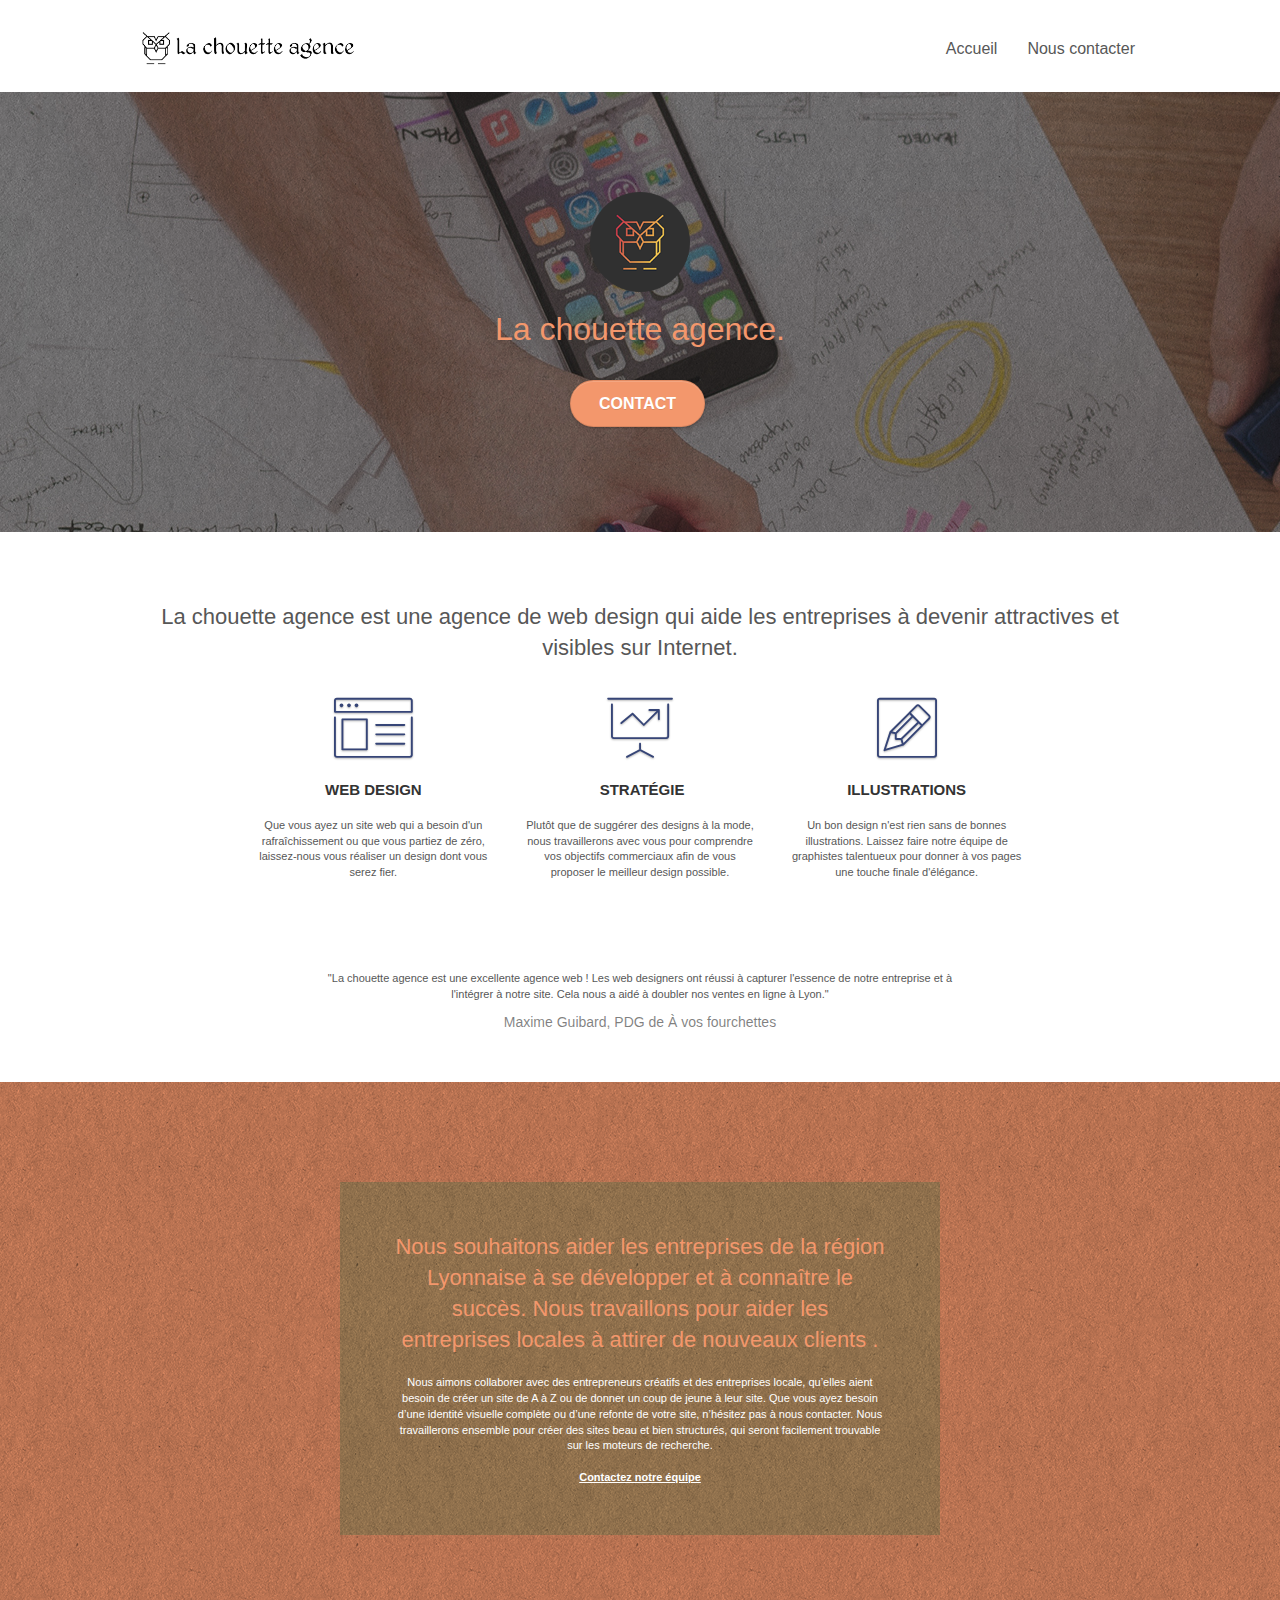
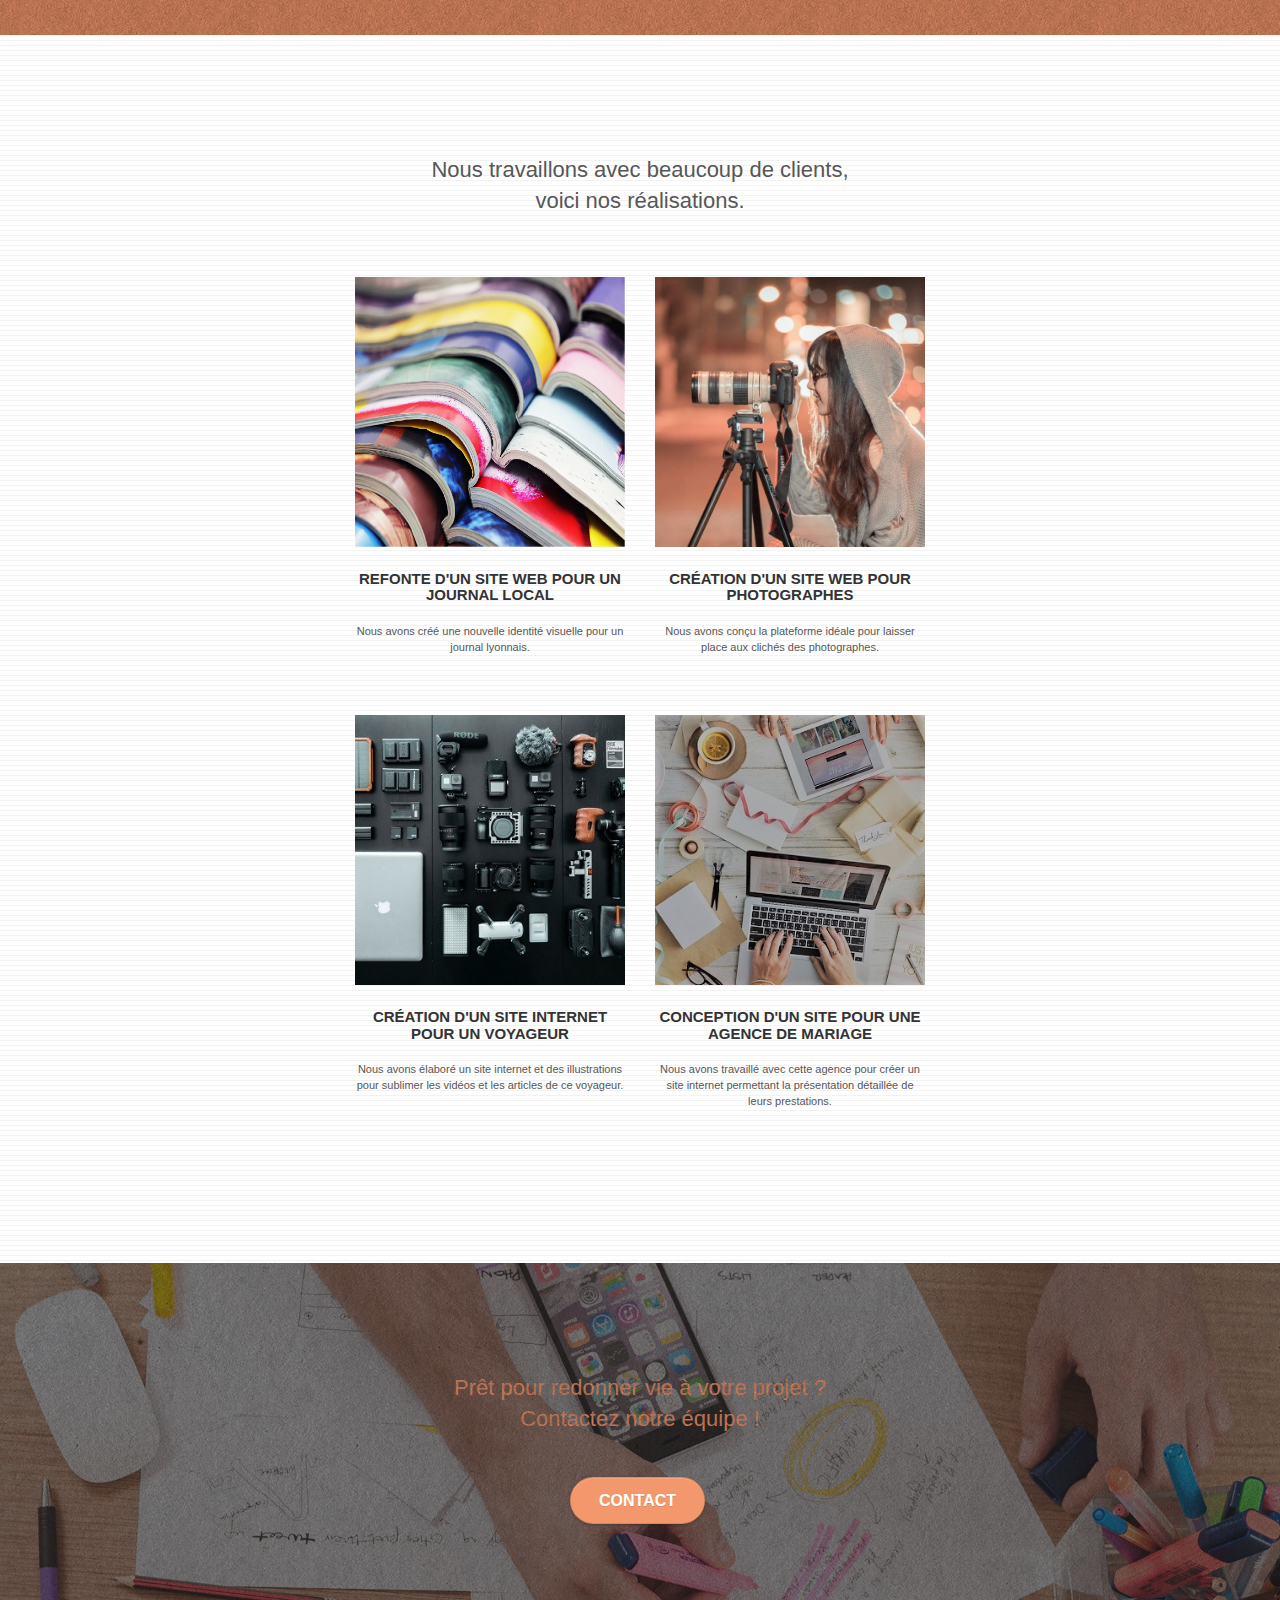
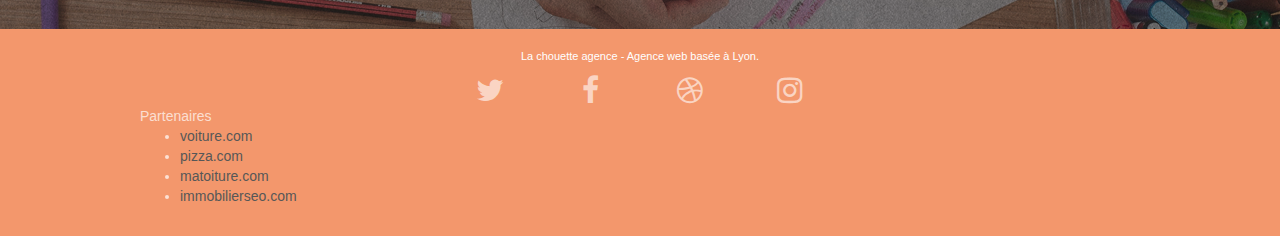
==== index.html @ 003ec601 "Add files via upload" ====
<!doctype html>
<html lang="fr"> <!-- A METTRE -->
<head>
    <meta charset="utf-8">
    <meta name="keywords" content="agence, design, lyon, site web, création, communication">
    <meta name="description" content="La chouette agence est une agence de web design qui aide les entreprises à devenir attractives et visibles sur internet.">
    <meta name="viewport" content="width=device-width, initial-scale=1.0, viewport-fit=cover">
    <link rel="shortcut icon" type="image/png" href="favicon.ico">
    
	<link rel="stylesheet" type="text/css" href="./css/bootstrap.css">
	<link rel="stylesheet" type="text/css" href="style.css">
	<link rel="stylesheet" type="text/css" href="./css/font-awesome.css">
	<link rel="stylesheet" type="text/css" href="./css/et-line.css">
	
    
	<script src="./js/jquery-2.1.0.js"></script>
	<script src="./js/bootstrap.js"></script>
	<script src="./js/blocs.js"></script>
	<script src="./js/jquery.touchSwipe.js" defer></script>
	<script src="./js/gmaps.js"></script>

    <title>La chouette agence</title>
<!-- Analytics -->
 
<!-- Analytics END --> 
</head>
<body>
	<!-- Principal conteneur -->
	<div class="page-container">
		
		<!-- bloc-0 -->
		<div class="bloc bgc-white l-bloc " id="bloc-0">
			<div class="container bloc-sm">

				<nav class="navbar row">
					<div class="navbar-header">
						<a class="navbar-brand" href="index.html"><img src="img/la-chouette-agence.png" alt="logo chouette agence" height="40" /></a>
						<button id="nav-toggle" type="button" class="ui-navbar-toggle navbar-toggle" data-toggle="collapse" data-target=".navbar-1">
							<span class="icon-bar"></span>
							<span class="icon-bar"></span>
							<span class="icon-bar"></span>
						</button>
					</div>
					<div class="collapse navbar-collapse navbar-1 special-dropdown-nav">
						<ul class="site-navigation nav navbar-nav">
							<li>
								<a href="index.html">Accueil</a>
							</li>
							<li>
								<a href="contact.html">Nous contacter</a>
							</li>
						</ul>
					</div>
				</nav>
			</div>
		</div>
		<!-- bloc-0 END -->

		<!-- bloc-1-presentation -->
		<div class="bloc bgc-dark-slate-blue bg-banniere d-bloc bg-t-edge bloc-bg-texture texture-paper b-parallax" id="bloc-1-hero">
			<div class="container bloc-lg">
				<div class="row tight-width-whitespace">
					<div class="col-sm-12">
						<img src="img/logo.png" class="center-block image-resize-mode" width="100" alt="La chouette agence, agence web Lyon" />
						<h1 class="text-center hero-bloc-text tc-white ">
							La chouette agence.
						</h1>
						<div class="text-center">
							<a href="contact.html" class="btn btn-lg btn-clean btn-rd cta-hero btn-atomic-tangerine" id="cta-hero">Contact</a>
						</div>
					</div>
				</div>
			</div>
		</div>
		<!-- bloc-1-presentation END -->

		<!-- bloc-2-services -->
		<div class="bloc bgc-white l-bloc" id="bloc-2-services">
			<div class="container bloc-md">
				<div class="row">
					<div class="col-sm-12 text-center">
						<h2>La chouette agence est une agence de web design qui aide les entreprises à devenir attractives et visibles sur Internet.</h2>
					</div>
				</div>
				<div class="row voffset-lg med-width-whitespace">
					<div class="col-sm-4">
						<div class="text-center">
							<span class="et-icon-browser sm-shadow icon-dark-slate-blue icons icon-lg"></span>
						</div>
						<h3 class="mg-md text-center">
							Web design
						</h3>
						<p class="text-center ">
							Que vous ayez un site web qui a besoin d'un rafraîchissement ou que vous partiez de zéro, laissez-nous vous réaliser un design dont vous serez fier.
						</p>
					</div>
					<div class="col-sm-4">
						<div class="text-center">
							<span class="et-icon-presentation sm-shadow icon-dark-slate-blue icons icon-lg"></span>
						</div>
						<h3 class="mg-md text-center">
							&nbsp;Stratégie
						</h3>
						<p class="text-center ">
							Plutôt que de suggérer des designs à la mode, nous travaillerons avec vous pour comprendre vos objectifs commerciaux afin de vous proposer le meilleur design possible.<br>
						</p>
					</div>
					<div class="col-sm-4">
						<div class="text-center">
							<span class="et-icon-edit sm-shadow icon-dark-slate-blue icons icon-lg"></span>
						</div>
						<h3 class="mg-md text-center">
							Illustrations
						</h3>
						<p class="text-center ">
							Un bon design n'est rien sans de bonnes illustrations. Laissez faire notre équipe de graphistes talentueux pour donner à vos pages une touche finale d'élégance.
						</p>
					</div>
				</div>
				<div class="row voffset-lg voffset">
					<div class="col-xs-12 col-md-8 col-md-offset-2 text-center">
						<p class="quote">"La chouette agence est une excellente agence web ! Les web designers ont réussi à capturer l'essence de notre entreprise et à l'intégrer à notre site. Cela nous a aidé à doubler nos ventes en ligne à Lyon."</p>
						<span>Maxime Guibard, PDG de À vos fourchettes</span>
					</div>
				</div>
			</div>
		</div>
		<!-- bloc-2-services END -->

		<!-- bloc-3-what-i-do -->
		<div class="bloc tc-white bgc-atomic-tangerine bg-presentation d-bloc bloc-bg-texture texture-paper b-parallax" id="bloc-3-what-i-do">
			<div class="container bloc-lg">
				<div class="row tight-width-whitespace black-background">
					<div class="col-sm-12">
						<h2 class="mg-md text-center tc-white">
							Nous souhaitons aider les entreprises de la région Lyonnaise à se développer et à connaître le succès. Nous travaillons pour aider les entreprises locales à attirer de nouveaux clients .<br>
						</h2>
						<p class="text-center white">
							Nous aimons collaborer avec des entrepreneurs créatifs et des entreprises locale, qu’elles aient besoin de créer un site de A à Z ou de donner un coup de jeune à leur site. Que vous ayez besoin d’une identité visuelle complète ou d’une refonte de votre site, n’hésitez pas à nous contacter. Nous travaillerons ensemble pour créer des sites beau et bien structurés, qui seront facilement trouvable sur les moteurs de recherche. <br><br><a class="ltc-white bold-link" href="contact.html">Contactez notre équipe</a><br>
						</p>
					</div>
				</div>
			</div>
		</div>
		<!-- bloc-3-what-i-do END -->

		<!-- bloc-4-portfolio -->
		<div class="bloc bgc-white bg-lines-h2-bg bg-repeat l-bloc" id="bloc-4-portfolio">
			<div class="container bloc-lg">
				<div class="row">
					<div class="col-sm-12 text-center">
						<h2>Nous travaillons avec beaucoup de clients,<br>
						voici nos réalisations.</h2>
					</div>
				</div>
				<div class="row tight-width-whitespace portfolio-row">
					<div class="col-sm-6">
						<a href="#" data-lightbox="img/1.jpg" data-gallery-id="gallery-1" data-caption="Refonte d'un site web pour un journal local" data-frame="snapshot-lb"><img src="img/1.jpg" alt="Refonte site web journal" class="img-responsive portfolio-thumb" /></a>
						<h3 class="mg-md text-center">
							Refonte d'un site web pour un journal local
						</h3>
						<p class="text-center">
							Nous avons créé une nouvelle identité visuelle pour un journal lyonnais.
						</p>
					</div>
					<div class="col-sm-6">
						<a href="#" data-lightbox="img/2.jpg" data-gallery-id="gallery-1" data-caption="Création d'un site web pour photographes" data-frame="snapshot-lb"><img src="img/2.jpg" class="img-responsive portfolio-thumb" alt="Création d'un site web pour photographes" /></a>
						<h3 class="mg-md text-center">
							Création d'un site web pour photographes
						</h3>
						<p class="text-center">
							Nous avons conçu la plateforme idéale pour laisser place aux clichés des photographes.
						</p>
					</div>
				</div>
				<div class="row tight-width-whitespace portfolio-row">
					<div class="col-sm-6">
						<a href="#" data-lightbox="img/3.jpg" data-gallery-id="gallery-1" data-caption="Création d'un site internet pour un voyageur" data-frame="snapshot-lb"><img src="img/3.jpg" class="img-responsive portfolio-thumb" alt="Création d'un site web pour voyageur"/></a>
						<h3 class="mg-md text-center">
							Création d'un site internet pour un voyageur
						</h3>
						<p class="text-center">
							Nous avons élaboré un site internet et des illustrations pour sublimer les vidéos et les articles de ce voyageur.
						</p>
					</div>
					<div class="col-sm-6">
						<a href="#" data-lightbox="img/4.jpg" data-gallery-id="gallery-1" data-caption="Conception d'un site pour une agence de mariage" data-frame="snapshot-lb"><img src="img/4.jpg" class="img-responsive portfolio-thumb" alt="Création d'un site web pour agence de mariage" /></a>
						<h3 class="mg-md text-center">
							Conception d'un site pour une agence de mariage
						</h3>
						<p class="text-center">
							Nous avons travaillé avec cette agence pour créer un site internet permettant la présentation détaillée de leurs prestations.
						</p>
					</div>
				</div>
			</div>
		</div>
		<!-- bloc-4-portfolio END -->

		<!-- bloc-5-cta -->
		<div class="bloc bgc-dark-slate-blue bg-banniere d-bloc bloc-bg-texture texture-paper" id="bloc-5-cta">
			<div class="container bloc-lg">
				<div class="row">
					<h2 class="mg-md text-center tc-white">
						Prêt pour redonner vie à votre projet ?<br>Contactez notre équipe !
					</h2>
					<div class="col-sm-12 text-center">
						<a href="contact.html" class="btn btn-atomic-tangerine btn-clean btn-rd btn-lg cta-hero">Contact</a>
					</div>
				</div>
			</div>
		</div>
		<!-- bloc-5-cta END -->

		<!-- Footer - bloc-8 -->
		<div class="bloc bgc-atomic-tangerine d-bloc" id="bloc-8">
			<div class="container bloc-sm">
				<div class="row">
					<div class="col-sm-12">
						<p class="text-center white">
							La chouette agence - Agence web basée à Lyon.<br>
						</p>
						<div class="row row-no-gutters social">
							<div class="col-sm-3">
								<div class="text-center">
									<a class="social" href="index.html"><span class="fa fa-twitter icon-md"></span></a>
								</div>
							</div>
							<div class="col-sm-3">
								<div class="text-center">
									<a class="social" href="index.html"><span class="fa fa-facebook icon-md"></span></a>
								</div>
							</div>
							<div class="col-sm-3">
								<div class="text-center">
									<a class="social" href="index.html"><span class="fa fa-dribbble icon-md"></span></a>
								</div>
							</div>
							<div class="col-sm-3">
								<div class="text-center">
									<a class="social" href="index.html"><span class="fa fa-instagram icon-md"></span></a>
								</div>
							</div>
						</div>
						<div class="row">
							<div class="col-sm-12">
								<span class="partners-name">Partenaires</span>
									<ul class="partners-items">
										<li><a href="voiture.com">voiture.com</a></li>
										<li><a href="pizza.com">pizza.com</a></li>
										<li><a href="matoiture.com">matoiture.com</a></li>
										<li><a href="immobilierseo.com">immobilierseo.com</a></li>
									</ul>		
							</div>
						</div>
					</div>
				</div>
			</div>
		</div>
		<!-- Footer - bloc-8 END -->

	</div>
	<!-- Principal conteneur END -->
</body>
</html>
---- style.css ----
body {
    margin: 0;
    padding: 0;
    background: #FFF;
    overflow-x: hidden;
    -webkit-font-smoothing: antialiased;
    -moz-osx-font-smoothing: grayscale;
}

a,
button {
    transition: all .3s ease-in-out;
    outline: none!important;
}

a:hover {
    text-decoration: none;
    cursor: pointer;
}

#page-loading-blocs-notifaction {
    position: fixed;
    top: 0;
    bottom: 0;
    width: 100%;
    z-index: 100000;
    background: #FFFFFF url("img/pageload-spinner.gif") no-repeat center center;
}

.bloc {
    width: 100%;
    clear: both;
    background: 50% 50% no-repeat;
    padding: 0 50px;
    -webkit-background-size: cover;
    -moz-background-size: cover;
    -o-background-size: cover;
    background-size: cover;
    position: relative;
}

.bloc .container {
    padding-left: 0;
    padding-right: 0;
}

.bloc-lg {
    padding: 100px 50px;
}

.bloc-md {
    padding: 50px;
}

.bloc-sm {
    padding: 20px 50px;
}

.bg-center,
.bg-l-edge,
.bg-r-edge,
.bg-t-edge,
.bg-b-edge,
.bg-tl-edge,
.bg-bl-edge,
.bg-tr-edge,
.bg-br-edge,
.bg-repeat {
    -webkit-background-size: auto!important;
    -moz-background-size: auto!important;
    -o-background-size: auto!important;
    background-size: auto!important;
}

.bg-repeat {
    background: repeat;
}

.bg-t-edge {
    background: top no-repeat;
}

.bloc-bg-texture::before {
    content: "";
    background-size: 2px 2px;
    position: absolute;
    top: 0;
    bottom: 0;
    left: 0;
    right: 0;
}

.texture-paper::before {
    background: url("img/texture-paper.png");
    background-size: 280px 280px;
}

.b-parallax {
    background-attachment: fixed;
}

.d-bloc {
    color: rgba(255, 255, 255, .7);
}

.d-bloc button:hover {
    color: rgba(255, 255, 255, .9);
}

.d-bloc .icon-round,
.d-bloc .icon-square,
.d-bloc .icon-rounded,
.d-bloc .icon-semi-rounded-a,
.d-bloc .icon-semi-rounded-b {
    border-color: rgba(255, 255, 255, .9);
}

.d-bloc .divider-h span {
    border-color: rgba(255, 255, 255, .2);
}

.d-bloc .a-btn,
.d-bloc .navbar a,
.d-bloc .navbar-brand,
.d-bloc a .icon-sm,
.d-bloc a .icon-md,
.d-bloc a .icon-lg,
.d-bloc a .icon-xl,
.d-bloc h1 a,
.d-bloc h2 a,
.d-bloc h3 a,
.d-bloc h4 a,
.d-bloc h5 a,
.d-bloc h6 a,
.d-bloc p a {
    color: rgba(255, 255, 255, .6);
}

.d-bloc .a-btn:hover,
.d-bloc .navbar a:hover,
.d-bloc .navbar-brand:hover,
.d-bloc a:hover .icon-sm,
.d-bloc a:hover .icon-md,
.d-bloc a:hover .icon-lg,
.d-bloc a:hover .icon-xl,
.d-bloc h1 a:hover,
.d-bloc h2 a:hover,
.d-bloc h3 a:hover,
.d-bloc h4 a:hover,
.d-bloc h5 a:hover,
.d-bloc h6 a:hover,
.d-bloc p a:hover {
    color: rgba(255, 255, 255, 1);
}

.d-bloc .navbar-toggle .icon-bar {
    background: rgba(255, 255, 255, 1);
}

.d-bloc .btn-wire,
.d-bloc .btn-wire:hover {
    color: rgba(255, 255, 255, 1);
    border-color: rgba(255, 255, 255, 1);
}

.d-bloc .panel {
    color: rgba(0, 0, 0, .5);
}

.d-bloc .panel button:hover {
    color: rgba(0, 0, 0, .7);
}

.d-bloc .panel icon {
    border-color: rgba(0, 0, 0, .7);
}

.d-bloc .panel .divider-h span {
    border-color: rgba(0, 0, 0, .1);
}

.d-bloc .panel .a-btn {
    color: rgba(0, 0, 0, .6);
}

.d-bloc .panel .a-btn:hover {
    color: rgba(0, 0, 0, 1);
}

.d-bloc .panel .btn-wire,
.d-bloc .panel .btn-wire:hover {
    color: rgba(0, 0, 0, .7);
    border-color: rgba(0, 0, 0, .3);
}

.d-bloc .panel,
.l-bloc {
    color: rgba(0, 0, 0, .5);
}

.d-bloc .panel button:hover,
.l-bloc button:hover {
    color: rgba(0, 0, 0, .7);
}

.l-bloc .icon-round,
.l-bloc .icon-square,
.l-bloc .icon-rounded,
.l-bloc .icon-semi-rounded-a,
.l-bloc .icon-semi-rounded-b {
    border-color: rgba(0, 0, 0, .7);
}

.d-bloc .panel .divider-h span,
.l-bloc .divider-h span {
    border-color: rgba(0, 0, 0, .1);
}

.d-bloc .panel .a-btn,
.l-bloc .a-btn,
.l-bloc .navbar a,
.l-bloc .navbar-brand,
.l-bloc a .icon-sm,
.l-bloc a .icon-md,
.l-bloc a .icon-lg,
.l-bloc a .icon-xl,
.l-bloc h1 a,
.l-bloc h2 a,
.l-bloc h3 a,
.l-bloc h4 a,
.l-bloc h5 a,
.l-bloc h6 a,
.l-bloc p a {
    color: rgba(0, 0, 0, .6);
}

.d-bloc .panel .a-btn:hover,
.l-bloc .a-btn:hover,
.l-bloc .navbar a:hover,
.l-bloc .navbar-brand:hover,
.l-bloc a:hover .icon-sm,
.l-bloc a:hover .icon-md,
.l-bloc a:hover .icon-lg,
.l-bloc a:hover .icon-xl,
.l-bloc h1 a:hover,
.l-bloc h2 a:hover,
.l-bloc h3 a:hover,
.l-bloc h4 a:hover,
.l-bloc h5 a:hover,
.l-bloc h6 a:hover,
.l-bloc p a:hover {
    color: rgba(0, 0, 0, 1);
}

.l-bloc .navbar-toggle .icon-bar {
    color: rgba(0, 0, 0, .6);
}

.d-bloc .panel .btn-wire,
.d-bloc .panel .btn-wire:hover,
.l-bloc .btn-wire,
.l-bloc .btn-wire:hover {
    color: rgba(0, 0, 0, .7);
    border-color: rgba(0, 0, 0, .3);
}

.voffset {
    margin-top: 30px;
}

.voffset-lg {
    margin-top: 80px;
}

.row-no-gutters {
    margin-right: 0;
    margin-left: 0;
}

.row.row-no-gutters > [class^="col-"],
.row.row-no-gutters > [class*=" col-"] {
    padding-right: 0;
    padding-left: 0;
}

#bloc-1-hero h1 {
    font-size: 32px;
}

.navbar {
    margin-bottom: 0;
    z-index: 1;
}

.navbar-brand {
    height: auto;
    padding: 3px 15px;
    font-size: 25px;
    font-weight: normal;
    font-weight: 600;
    line-height: 44px;
}

.navbar-brand img {
    max-height: 200px;
    margin: 0 5px 0 0;
    display: inline;
}

.navbar-brand img[src$=svg] {
    min-width: 100px;
}

.nav-center .navbar-brand img {
    margin: 0;
}

.navbar .nav {
    padding-top: 2px;
    margin-right: -16px;
    float: right;
    z-index: 1;
}

.nav > li {
    float: left;
    margin-top: 4px;
    font-size: 16px;
}

.navbar-nav .open .dropdown-menu > li > a {
    text-align: inherit;
}

.nav > li a:hover,
.nav > li a:focus {
    background: transparent;
}

.navbar-toggle {
    margin: 10px 10px 0 0;
    border: 0px;
}

.navbar-toggle:hover {
    background: transparent!important;
}

.navbar-toggle .icon-bar {
    background-color: rgba(0, 0, 0, .5);
    width: 26px;
}

.nav-invert .navbar .nav {
    float: left;
}

.nav-invert .navbar-header,
.nav-invert .navbar-brand {
    float: right;
    position: relative;
    z-index: 2;
}

@media (min-width: 768px) {
    .site-navigation {
        position: absolute;
        top: 50%;
        right: 20px;
        transform: translate(0, -50%);
        -webkit-transform: translateY(-50%);
    }
    .nav > li .dropdown-menu a,
    .nav > li .dropdown-menu a:hover {
        color: #484848;
    }
    .nav-invert .site-navigation {
        left: 0;
        right: 0;
    }
    .nav-center {
        text-align: center;
    }
    .nav-center .navbar-header {
        width: 100%;
    }
    .nav-center .navbar-header,
    .nav-center .navbar-brand,
    .nav-center .nav > li {
        float: none;
        display: inline-block;
    }
    .nav-center .site-navigation {
        position: relative;
        width: 100%;
        right: 0;
        margin-right: 0px;
        margin-top: 20px;
    }
    .nav-center.mini-nav .navbar-toggle {
        float: none;
        margin: 10px auto 0;
    }
}

.nav > li > .dropdown a {
    background: none!important;
    display: block;
    padding: 14px 15px;
}

nav .caret {
    margin: 0 5px;
}

.dropdown-menu .dropdown-menu {
    top: -8px;
    left: 100%;
}

.dropdown-menu .dropmenu-flow-right {
    top: 100%;
    left: 0;
    margin-left: -1px;
    border-top-left-radius: 0;
    border-top-right-radius: 0;
}

.dropdown-menu .dropdown span {
    border: 4px solid black;
    border-top-color: transparent;
    border-right-color: transparent;
    border-bottom-color: transparent;
    margin: 6px -5px 0 0!important;
    float: right;
}

.mg-md {
    margin-top: 10px;
    margin-bottom: 20px;
}

.mg-lg {
    margin-top: 10px;
    margin-bottom: 40px;
}

.btn {
    margin: 0 5px 5px 0;
}

.btn.pull-right {
    margin: 0 0 5px 5px;
}

.btn-d,
.btn-d:hover,
.btn-d:focus {
    color: #FFF;
    background: rgba(0, 0, 0, .3);
}

button {
    outline: none!important;
}

.btn-rd {
    border-radius: 40px;
}

.btn-clean {
    border: 1px solid rgba(0, 0, 0, .08);
    border-bottom-color: rgba(0, 0, 0, .1);
    text-shadow: 0 1px 0 rgba(0, 0, 1, .1);
    box-shadow: 0 1px 3px rgba(0, 0, 1, .25), inset 0 1px 0 0 rgba(255, 255, 255, .15);
}

.icon-md {
    font-size: 30px!important;
}

.icon-lg {
    font-size: 60px!important;
}

.sm-shadow {
    text-shadow: 0 1px 2px rgba(0, 0, 0, .3);
}

.panel-sq,
.panel-sq .panel-heading,
.panel-sq .panel-footer {
    border-radius: 0;
}

.panel-rd {
    border-radius: 30px;
}

.panel-rd .panel-heading {
    border-radius: 29px 29px 0 0;
}

.panel-rd .panel-footer {
    border-radius: 0 0 29px 29px;
}

.form-control {
    border-color: rgba(0, 0, 0, .1);
    box-shadow: none;
}

.scrollToTop {
    width: 40px;
    height: 40px;
    position: fixed;
    bottom: 20px;
    right: 20px;
    opacity: 0;
    z-index: 500;
    transition: all .3s ease-in-out;
}

.scrollToTop span {
    margin-top: 6px;
}

.showScrollTop {
    font-size: 14px;
    opacity: 1;
}

a[data-lightbox] {
    position: relative;
    display: block;
    text-align: center;
}

a[data-lightbox]:hover::before {
    content: "+";
    font-family: "HelveticaNeue-Light", "Helvetica Neue Light", "Helvetica Neue", Helvetica, Arial;
    font-size: 32px;
    width: 50px;
    height: 50px;
    margin-left: -25px;
    border-radius: 50%;
    background: rgba(0, 0, 0, .6);
    color: #FFF;
    font-weight: 100;
    z-index: 1;
    position: absolute;
    top: 50%;
    transform: translateY(-50%);
    -webkit-transform: translateY(-50%);
}

a[data-lightbox]:hover img {
    opacity: 0.6;
    -webkit-animation-fill-mode: none;
    animation-fill-mode: none;
}

#lightbox-modal {
    display: flex;
    align-items: center;
}

#lightbox-modal .modal-dialog {
    width: 90%;
    max-width: 900px;
    margin: 0 auto 0;
}

#lightbox-modal .modal-dialog img {
    max-height: 90vh;
    margin: 0 auto;
}

.lightbox-caption {
    padding: 20px;
    color: #FFF;
    background: rgba(0, 0, 0, .5);
    position: absolute;
    left: 15px;
    right: 15px;
    bottom: 5px;
}

.close-lightbox {
    color: #FFF;
    font-size: 30px;
    position: absolute;
    top: 20px;
    right: 20px;
    z-index: 20;
    background: rgba(0, 0, 0, .5);
    border: none;
    line-height: 30px;
    padding: 0 9px 5px;
    opacity: 0.3;
}

.close-lightbox:hover,
.next-lightbox:hover,
.prev-lightbox:hover {
    opacity: 1.0;
    color: #FFF;
}

.next-lightbox,
.prev-lightbox {
    font-size: 20px;
    color: rgba(255, 255, 255, .9);
    background: rgba(0, 0, 0, .5);
    transition: all .2s ease-in-out;
    position: absolute;
    top: 45%;
    z-index: 1;
    opacity: 0.4;
}

.next-lightbox {
    padding: 6px 8px 1px 13px;
    right: 25px;
}

.prev-lightbox {
    padding: 6px 13px 1px 10px;
    left: 25px;
}

.snapshot-lb .modal-body {
    padding-bottom: 45px;
}

.snapshot-lb .lightbox-caption {
    padding: 0;
    color: rgba(0, 0, 0, .5);
    background: none;
}

h1,
h2,
h3,
h4,
h5,
h6,
p,
label,
.btn,
a {
    font-family: "helvetica";
    font-weight: 400;
    color: #575757!important;
}

.container {
    max-width: 1000px;
}

.hero-bloc-text {
    font-size: 38px;
}

.hero-bloc-text-sub {
    font-size: 36px;
}

.statement-bloc-text {
    line-height: 26px;
    font-style: italic;
    font-size: 20px;
    text-align: center;
    font-weight: lighter;
    max-width: 520px;
    margin: auto auto auto auto;
}

p {
    font-size: 11px;
}

.tight-width-whitespace {
    max-width: 600px;
    margin: auto auto auto auto;
}

.h1 {
    font-size: 20px;
    font-family: "Open Sans";
}

.cta-hero {
    margin-top: 22px;
    color: #FFFFFF!important;
    text-transform: uppercase;
    padding: 12px 28px 12px 28px;
    font-size: 16px;
    font-weight: 700;
}

.social {
    max-width: 400px;
    margin: auto auto auto auto;
}

h2 {
    font-size: 22px;
    line-height: 1.4em;
}

h3 {
    font-size: 15px;
    text-transform: uppercase;
    font-weight: 700;
    color: #333333!important;
}

.med-width-whitespace {
    max-width: 800px;
    margin: auto auto auto auto;
    box-shadow: 0px 0px 0px #000000;
}

h1 {
    color: #333333!important;
}

h4 {
    color: #333333!important;
}

.icons {
    margin-bottom: 14px;
    margin-top: 24px;
}

.white {
    color: #FFFFFF!important;
}

.portfolio-thumb {
    margin-bottom: 24px;
}

.portfolio-row {
    margin-bottom: 44px;
    margin-top: 50px;
}

.avatar {
    box-shadow: 0px 4px 9px rgba(0, 0, 0, 0.3);
}

.black-background {
    background-color: rgba(165, 147, 99, 0.7);
    padding: 40px 40px 40px 40px;
}

.bold-link {
    font-weight: 900;
    text-decoration: underline!important;
}

.bgc-white {
    background-color: #FFFFFF;
}

.bgc-dark-slate-blue {
    background-color: #364577;
}

.bgc-atomic-tangerine {
    background-color: #F3976C;
}

.tc-white {
    color: #F3976C!important;
}

.btn-atomic-tangerine {
    background: #F3976C;
    color: #FFFFFF!important;
}

.btn-atomic-tangerine:hover {
    background: #c27956!important;
    color: #FFFFFF!important;
}

.ltc-white {
    color: #FFFFFF!important;
}

.ltc-white:hover {
    color: #cccccc!important;
}

.ltc-atomic-tangerine {
    color: #F3976C!important;
}

.ltc-atomic-tangerine:hover {
    color: #c27956!important;
}

.icon-dark-slate-blue {
    color: #364577!important;
    border-color: #364577!important;
}

.bg-dots-bg {
    background-image: url("img/dots-bg.png");
}

.bg-lines-h2-bg {
    background-image: url("img/lines-h2-bg.png");
}

.bg-banniere {
    background-image: url("img/la-chouette-agence-banniere.jpg");
}

.bg-presentation {
    background-image: url("img/image-de-presentation.bmp");
}

@media (max-width: 1024px) {
    .bloc {
        padding-left: 20px;
        padding-right: 20px;
    }
    .bloc.full-width-bloc,
    .bloc-tile-2.full-width-bloc .container,
    .bloc-tile-3.full-width-bloc .container,
    .bloc-tile-4.full-width-bloc .container {
        padding-left: 0;
        padding-right: 0;
    }
}

@media (max-width: 992px) and (min-width: 768px) {
    .navbar .nav {
        max-width: 80%
    }
    .nav-center.navbar .nav {
        max-width: 100%
    }
}

@media only screen and (min-device-width: 768px) and (max-device-width: 1024px) and (orientation: landscape) {
    .b-parallax {
        background-attachment: scroll;
    }
}

@media only screen and (min-device-width: 1024px) and (max-device-width: 1366px) and (-webkit-min-device-pixel-ratio: 1.5) {
    .b-parallax {
        background-attachment: scroll;
    }
}

@media (max-width: 991px) {
    .container {
        width: 100%;
    }
    .b-parallax {
        background-attachment: scroll;
    }
    .page-container,
    #hero-bloc {
        overflow-x: hidden;
        position: relative;
    }
    .bloc {
        padding-left: constant(safe-area-inset-left);
        padding-right: constant(safe-area-inset-right);
    }
    .bloc-group,
    .bloc-group .bloc {
        display: block;
        width: 100%;
    }
    .bloc-fill-screen .fill-bloc-top-edge,
    .bloc-fill-screen .fill-bloc-bottom-edge {
        padding: 0 20px;
        padding-left: constant(safe-area-inset-left);
        padding-right: constant(safe-area-inset-right);
    }
}

@media (max-width: 767px) {
    .page-container {
        overflow-x: hidden;
        position: relative;
    }
    h1,
    h2,
    h3,
    h4,
    h5,
    h6,
    p,
    #disqus_thread {
        padding-left: 10px!important;
        padding-right: 10px!important;
    }
    .b-parallax {
        background-attachment: scroll;
    }
    .navbar .nav {
        padding-top: 0;
        border-top: 1px solid rgba(0, 0, 0, .2);
        float: none!important;
    }
    .navbar.row {
        margin-left: 0;
        margin-right: 0;
    }
    .site-navigation {
        position: inherit;
        transform: none;
        -webkit-transform: none;
        -ms-transform: none;
    }
    .nav > li {
        margin-top: 0;
        border-bottom: 1px solid rgba(0, 0, 0, .1);
        background: rgba(0, 0, 0, .05);
        text-align: left;
        padding-left: 15px;
        width: 100%;
    }
    .nav > li:hover {
        background: rgba(0, 0, 0, .08);
    }
    .dropdown .dropdown a .caret {
        float: none;
        margin: 5px 0 0 10px!important;
        border: 4px solid black;
        border-bottom-color: transparent;
        border-right-color: transparent;
        border-left-color: transparent;
    }
    #hero-bloc .navbar .nav {
        background: rgba(0, 0, 0, .8);
    }
    #hero-bloc .navbar .nav a {
        color: rgba(255, 255, 255, .6);
    }
    .hero {
        padding: 50px 0;
    }
    .hero-nav {
        left: -1px;
        right: -1px;
    }
    .navbar-collapse {
        padding: 0;
        overflow-x: hidden;
        -webkit-box-shadow: none;
        box-shadow: none;
    }
    .navbar-brand img {
        max-height: 40px;
        width: auto;
    }
    .nav-invert .navbar-header {
        float: none;
        width: 100%;
    }
    .nav-invert .navbar-toggle {
        float: left;
        margin-left: 10px;
    }
    .bloc {
        padding-left: 0;
        padding-right: 0;
    }
    .bloc-xxl,
    .bloc-xl,
    .bloc-lg {
        padding: 40px 0;
    }
    .bloc-sm,
    .bloc-md {
        padding-left: 0;
        padding-right: 0;
    }
    .bloc-tile-2 .container,
    .bloc-tile-3 .container,
    .bloc-tile-4 .container,
    .bloc-fill-screen .fill-bloc-top-edge,
    .bloc-fill-screen .fill-bloc-bottom-edge {
        padding-left: 0;
        padding-right: 0;
    }
    .a-block {
        padding: 0 10px;
    }
    .btn-dwn {
        display: none;
    }
    .voffset {
        margin-top: 5px;
    }
    .voffset-md {
        margin-top: 20px;
    }
    .voffset-lg {
        margin-top: 30px;
    }
    form {
        padding: 5px;
    }
    .close-lightbox {
        display: inline-block;
    }
    .blocsapp-device-iphone5 {
        background-size: 216px 425px;
        padding-top: 60px;
        width: 216px;
        height: 425px;
    }
    .blocsapp-device-iphone5 img {
        width: 180px;
        height: 320px;
    }
}

@media (max-width: 400px) {
    .bloc {
        padding-left: 0;
        padding-right: 0;
    }
}

@media (max-width: 767px) {
    .bloc-mob-center-text {
        text-align: center;
    }
}
---- css/et-line.css ----
@font-face {
    font-family: et-line;
    src: url(../fonts/et-line.eot);
    src: url(../fonts/et-line.eot?#iefix) format('embedded-opentype'), url(../fonts/et-line.woff) format('woff'), url(../fonts/et-line.ttf) format('truetype'), url(../fonts/et-line.svg#et-line) format('svg');
    font-weight: 400;
    font-style: normal
}

.et-icon-adjustments,
.et-icon-alarmclock,
.et-icon-anchor,
.et-icon-aperture,
.et-icon-attachment,
.et-icon-bargraph,
.et-icon-basket,
.et-icon-beaker,
.et-icon-bike,
.et-icon-book-open,
.et-icon-briefcase,
.et-icon-browser,
.et-icon-calendar,
.et-icon-camera,
.et-icon-caution,
.et-icon-chat,
.et-icon-circle-compass,
.et-icon-clipboard,
.et-icon-clock,
.et-icon-cloud,
.et-icon-compass,
.et-icon-desktop,
.et-icon-dial,
.et-icon-document,
.et-icon-documents,
.et-icon-download,
.et-icon-dribbble,
.et-icon-edit,
.et-icon-envelope,
.et-icon-expand,
.et-icon-facebook,
.et-icon-flag,
.et-icon-focus,
.et-icon-gears,
.et-icon-genius,
.et-icon-gift,
.et-icon-global,
.et-icon-globe,
.et-icon-googleplus,
.et-icon-grid,
.et-icon-happy,
.et-icon-hazardous,
.et-icon-heart,
.et-icon-hotairballoon,
.et-icon-hourglass,
.et-icon-key,
.et-icon-laptop,
.et-icon-layers,
.et-icon-lifesaver,
.et-icon-lightbulb,
.et-icon-linegraph,
.et-icon-linkedin,
.et-icon-lock,
.et-icon-magnifying-glass,
.et-icon-map,
.et-icon-map-pin,
.et-icon-megaphone,
.et-icon-mic,
.et-icon-mobile,
.et-icon-newspaper,
.et-icon-notebook,
.et-icon-paintbrush,
.et-icon-paperclip,
.et-icon-pencil,
.et-icon-phone,
.et-icon-picture,
.et-icon-pictures,
.et-icon-piechart,
.et-icon-presentation,
.et-icon-pricetags,
.et-icon-printer,
.et-icon-profile-female,
.et-icon-profile-male,
.et-icon-puzzle,
.et-icon-quote,
.et-icon-recycle,
.et-icon-refresh,
.et-icon-ribbon,
.et-icon-rss,
.et-icon-sad,
.et-icon-scissors,
.et-icon-scope,
.et-icon-search,
.et-icon-shield,
.et-icon-speedometer,
.et-icon-strategy,
.et-icon-streetsign,
.et-icon-tablet,
.et-icon-target,
.et-icon-telescope,
.et-icon-toolbox,
.et-icon-tools,
.et-icon-tools-2,
.et-icon-trophy,
.et-icon-tumblr,
.et-icon-twitter,
.et-icon-upload,
.et-icon-video,
.et-icon-wallet,
.et-icon-wine {
    font-family: et-line;
    speak: none;
    font-style: normal;
    font-weight: 400;
    font-variant: normal;
    text-transform: none;
    line-height: 1;
    -webkit-font-smoothing: antialiased;
    -moz-osx-font-smoothing: grayscale;
    display: inline-block
}

.et-icon-mobile:before {
    content: "\e000"
}

.et-icon-laptop:before {
    content: "\e001"
}

.et-icon-desktop:before {
    content: "\e002"
}

.et-icon-tablet:before {
    content: "\e003"
}

.et-icon-phone:before {
    content: "\e004"
}

.et-icon-document:before {
    content: "\e005"
}

.et-icon-documents:before {
    content: "\e006"
}

.et-icon-search:before {
    content: "\e007"
}

.et-icon-clipboard:before {
    content: "\e008"
}

.et-icon-newspaper:before {
    content: "\e009"
}

.et-icon-notebook:before {
    content: "\e00a"
}

.et-icon-book-open:before {
    content: "\e00b"
}

.et-icon-browser:before {
    content: "\e00c"
}

.et-icon-calendar:before {
    content: "\e00d"
}

.et-icon-presentation:before {
    content: "\e00e"
}

.et-icon-picture:before {
    content: "\e00f"
}

.et-icon-pictures:before {
    content: "\e010"
}

.et-icon-video:before {
    content: "\e011"
}

.et-icon-camera:before {
    content: "\e012"
}

.et-icon-printer:before {
    content: "\e013"
}

.et-icon-toolbox:before {
    content: "\e014"
}

.et-icon-briefcase:before {
    content: "\e015"
}

.et-icon-wallet:before {
    content: "\e016"
}

.et-icon-gift:before {
    content: "\e017"
}

.et-icon-bargraph:before {
    content: "\e018"
}

.et-icon-grid:before {
    content: "\e019"
}

.et-icon-expand:before {
    content: "\e01a"
}

.et-icon-focus:before {
    content: "\e01b"
}

.et-icon-edit:before {
    content: "\e01c"
}

.et-icon-adjustments:before {
    content: "\e01d"
}

.et-icon-ribbon:before {
    content: "\e01e"
}

.et-icon-hourglass:before {
    content: "\e01f"
}

.et-icon-lock:before {
    content: "\e020"
}

.et-icon-megaphone:before {
    content: "\e021"
}

.et-icon-shield:before {
    content: "\e022"
}

.et-icon-trophy:before {
    content: "\e023"
}

.et-icon-flag:before {
    content: "\e024"
}

.et-icon-map:before {
    content: "\e025"
}

.et-icon-puzzle:before {
    content: "\e026"
}

.et-icon-basket:before {
    content: "\e027"
}

.et-icon-envelope:before {
    content: "\e028"
}

.et-icon-streetsign:before {
    content: "\e029"
}

.et-icon-telescope:before {
    content: "\e02a"
}

.et-icon-gears:before {
    content: "\e02b"
}

.et-icon-key:before {
    content: "\e02c"
}

.et-icon-paperclip:before {
    content: "\e02d"
}

.et-icon-attachment:before {
    content: "\e02e"
}

.et-icon-pricetags:before {
    content: "\e02f"
}

.et-icon-lightbulb:before {
    content: "\e030"
}

.et-icon-layers:before {
    content: "\e031"
}

.et-icon-pencil:before {
    content: "\e032"
}

.et-icon-tools:before {
    content: "\e033"
}

.et-icon-tools-2:before {
    content: "\e034"
}

.et-icon-scissors:before {
    content: "\e035"
}

.et-icon-paintbrush:before {
    content: "\e036"
}

.et-icon-magnifying-glass:before {
    content: "\e037"
}

.et-icon-circle-compass:before {
    content: "\e038"
}

.et-icon-linegraph:before {
    content: "\e039"
}

.et-icon-mic:before {
    content: "\e03a"
}

.et-icon-strategy:before {
    content: "\e03b"
}

.et-icon-beaker:before {
    content: "\e03c"
}

.et-icon-caution:before {
    content: "\e03d"
}

.et-icon-recycle:before {
    content: "\e03e"
}

.et-icon-anchor:before {
    content: "\e03f"
}

.et-icon-profile-male:before {
    content: "\e040"
}

.et-icon-profile-female:before {
    content: "\e041"
}

.et-icon-bike:before {
    content: "\e042"
}

.et-icon-wine:before {
    content: "\e043"
}

.et-icon-hotairballoon:before {
    content: "\e044"
}

.et-icon-globe:before {
    content: "\e045"
}

.et-icon-genius:before {
    content: "\e046"
}

.et-icon-map-pin:before {
    content: "\e047"
}

.et-icon-dial:before {
    content: "\e048"
}

.et-icon-chat:before {
    content: "\e049"
}

.et-icon-heart:before {
    content: "\e04a"
}

.et-icon-cloud:before {
    content: "\e04b"
}

.et-icon-upload:before {
    content: "\e04c"
}

.et-icon-download:before {
    content: "\e04d"
}

.et-icon-target:before {
    content: "\e04e"
}

.et-icon-hazardous:before {
    content: "\e04f"
}

.et-icon-piechart:before {
    content: "\e050"
}

.et-icon-speedometer:before {
    content: "\e051"
}

.et-icon-global:before {
    content: "\e052"
}

.et-icon-compass:before {
    content: "\e053"
}

.et-icon-lifesaver:before {
    content: "\e054"
}

.et-icon-clock:before {
    content: "\e055"
}

.et-icon-aperture:before {
    content: "\e056"
}

.et-icon-quote:before {
    content: "\e057"
}

.et-icon-scope:before {
    content: "\e058"
}

.et-icon-alarmclock:before {
    content: "\e059"
}

.et-icon-refresh:before {
    content: "\e05a"
}

.et-icon-happy:before {
    content: "\e05b"
}

.et-icon-sad:before {
    content: "\e05c"
}

.et-icon-facebook:before {
    content: "\e05d"
}

.et-icon-twitter:before {
    content: "\e05e"
}

.et-icon-googleplus:before {
    content: "\e05f"
}

.et-icon-rss:before {
    content: "\e060"
}

.et-icon-tumblr:before {
    content: "\e061"
}

.et-icon-linkedin:before {
    content: "\e062"
}

.et-icon-dribbble:before {
    content: "\e063"
}
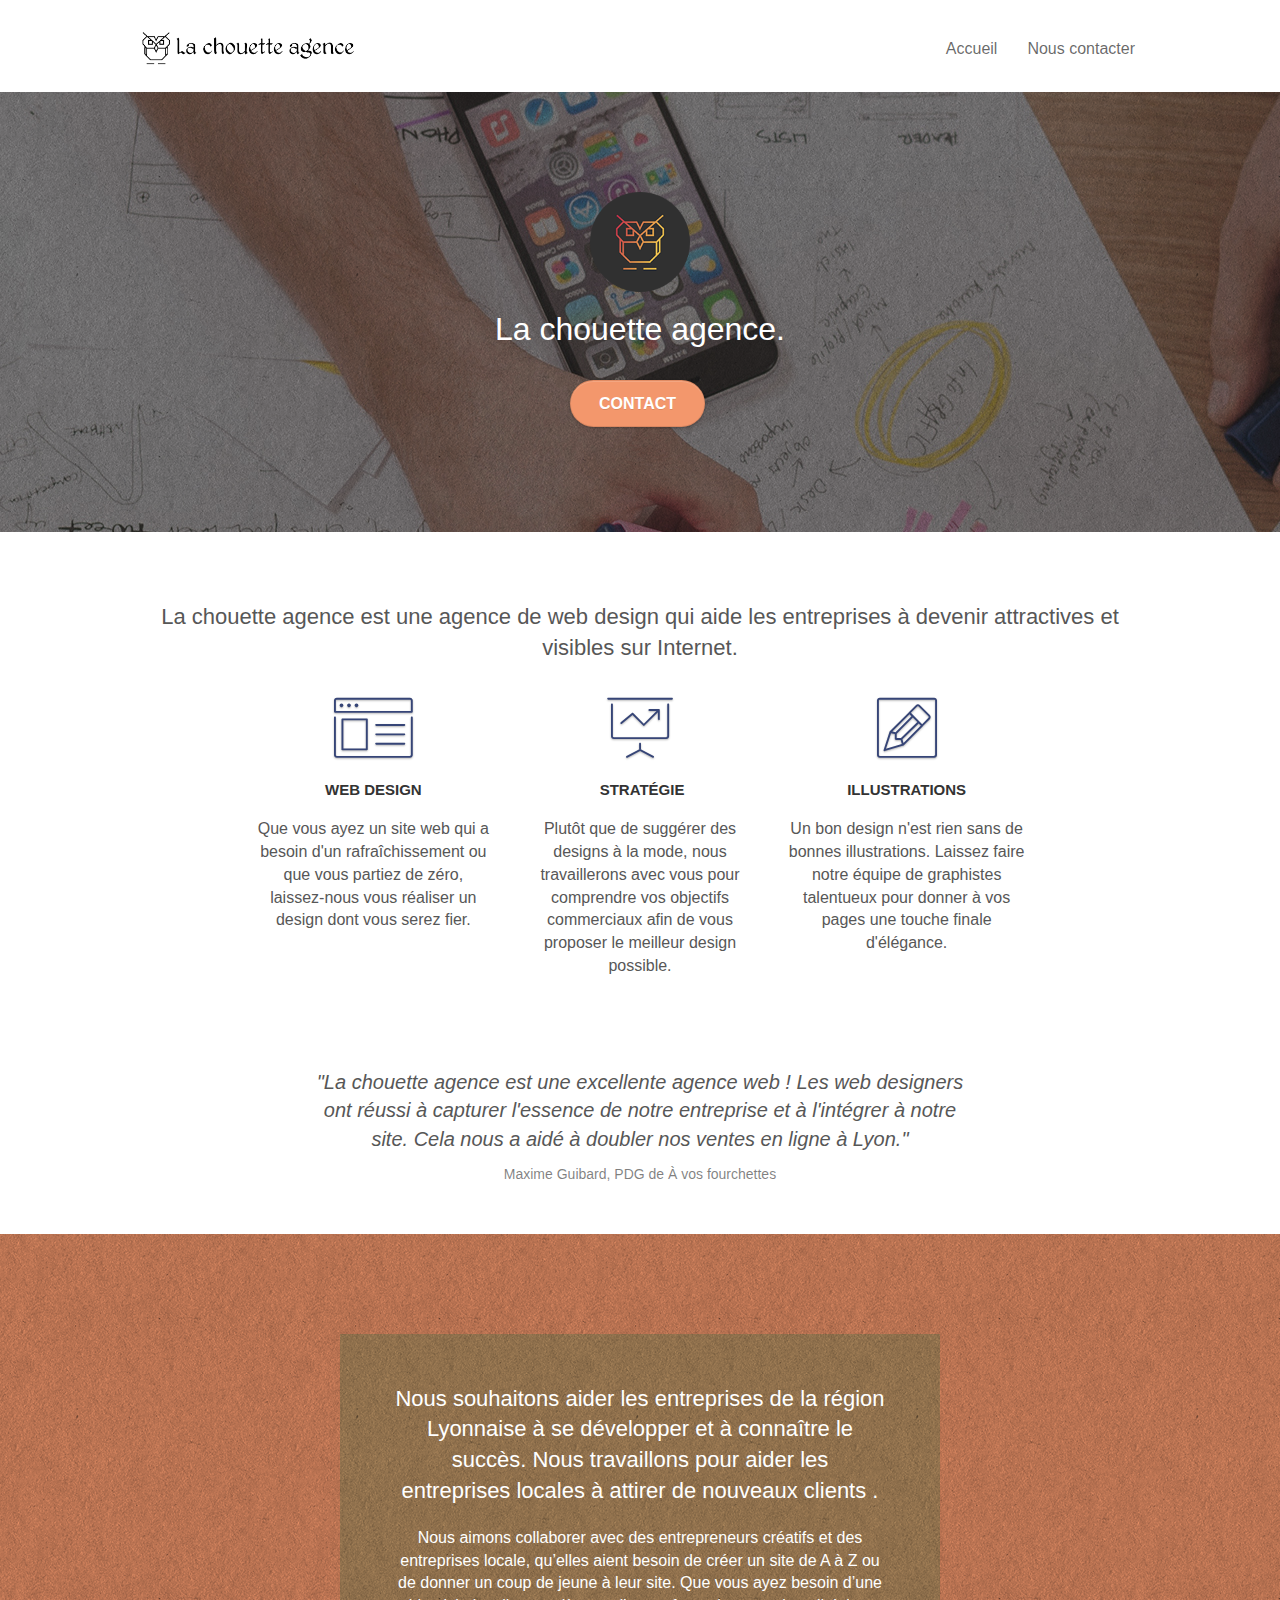
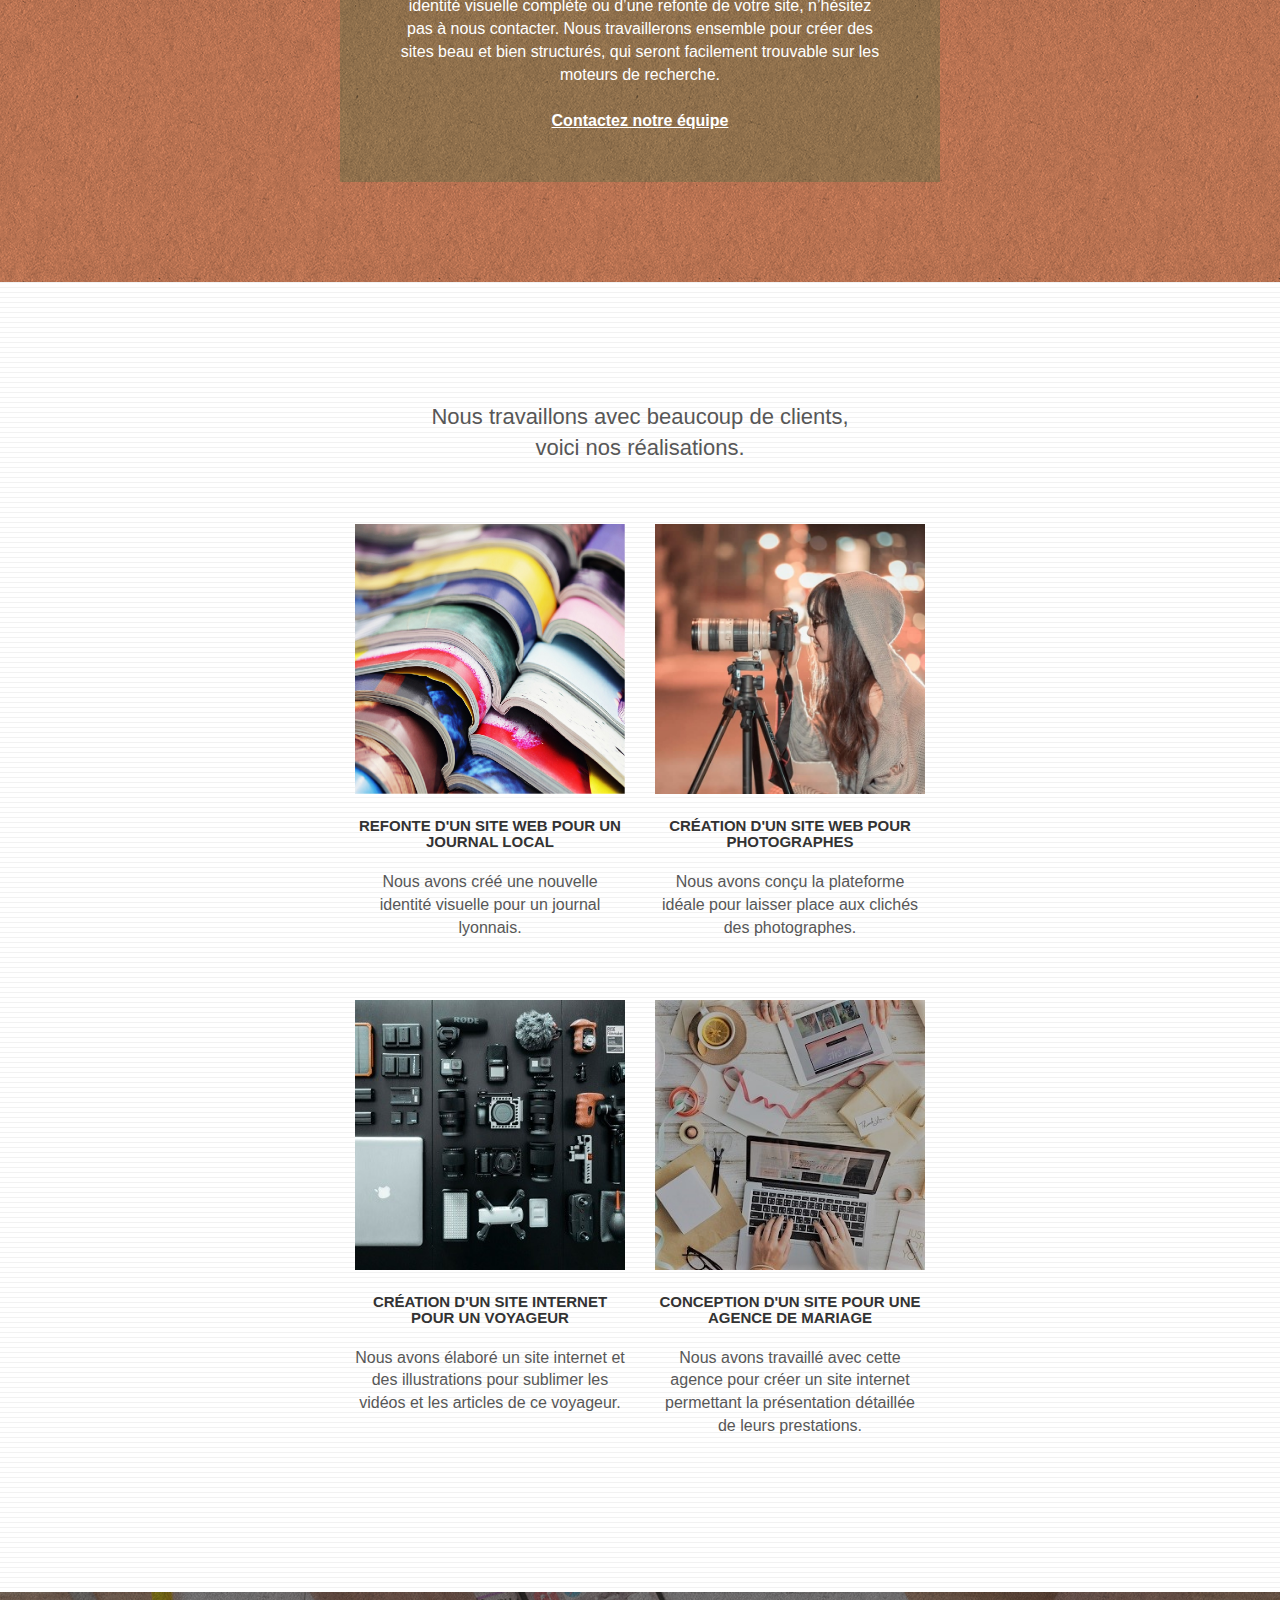
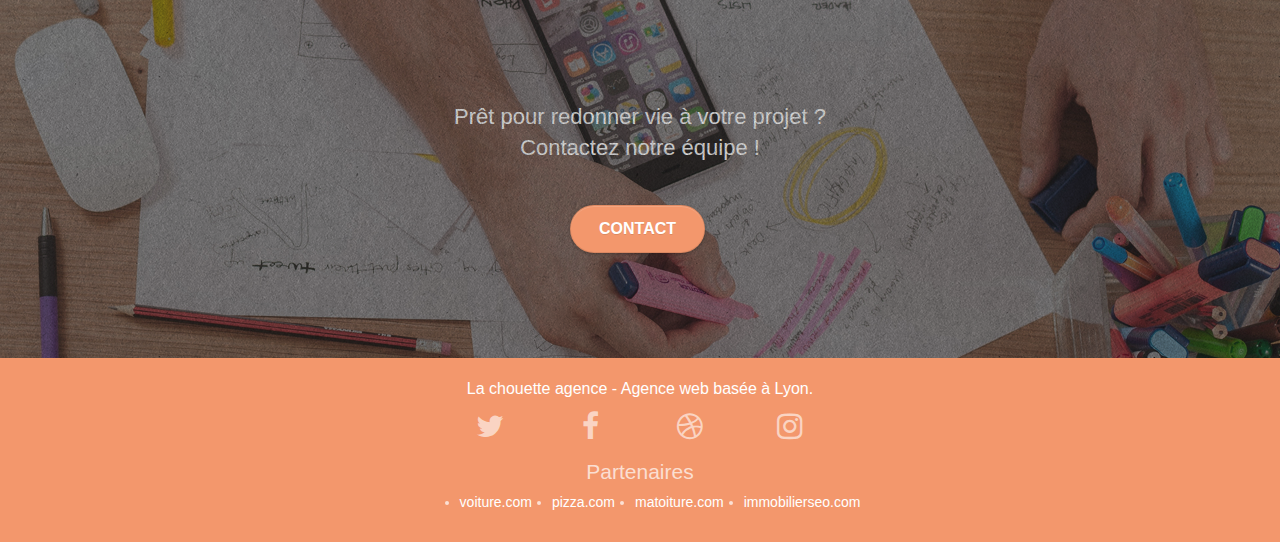
==== commit 3a9edb9b: "Add files via upload" ====
--- a/index.html
+++ b/index.html
@@ -13,8 +13,8 @@
 	<link rel="stylesheet" type="text/css" href="./css/et-line.css">
 	
     
-	<script src="./js/jquery-2.1.0.js"></script>
-	<script src="./js/bootstrap.js"></script>
+	<script src="./js/jquery.min.js"></script>
+	<script src="./js/bootstrap.min.js"></script>
 	<script src="./js/blocs.js"></script>
 	<script src="./js/jquery.touchSwipe.js" defer></script>
 	<script src="./js/gmaps.js"></script>
--- a/style.css
+++ b/style.css
@@ -5,6 +5,12 @@
     overflow-x: hidden;
     -webkit-font-smoothing: antialiased;
     -moz-osx-font-smoothing: grayscale;
+}
+
+.quote {
+    font-size: 20px;
+    font-style: italic;
+    font-weight: 400;
 }
 
 a,
@@ -651,7 +657,7 @@
 a {
     font-family: "helvetica";
     font-weight: 400;
-    color: #575757!important;
+    color: #575757;
 }
 
 .container {
@@ -677,7 +683,7 @@
 }
 
 p {
-    font-size: 11px;
+    font-size: 16px;
 }
 
 .tight-width-whitespace {
@@ -775,7 +781,7 @@
 }
 
 .tc-white {
-    color: #F3976C!important;
+    color: #FFF!important;
 }
 
 .btn-atomic-tangerine {
@@ -822,7 +828,34 @@
 }
 
 .bg-presentation {
-    background-image: url("img/image-de-presentation.bmp");
+    background-image: url("img/image-de-presentation.jpg");
+}
+
+.partners-name {
+    display: flex;
+    justify-content: center;
+    padding: 15px 0 5px 0;
+    font-size: 1.5em;
+}
+
+.partners-items {
+    display: flex;
+    justify-content: center;
+    column-gap: 20px;
+}
+.partners-items a {
+    color: #FFF;
+}
+.partners-items a:hover {
+    text-decoration: underline;
+}
+label {
+    font-size: 1.3em;
+}
+.gmap {
+    border: none;
+    width: 100%;
+    height: 400px;
 }
 
 @media (max-width: 1024px) {
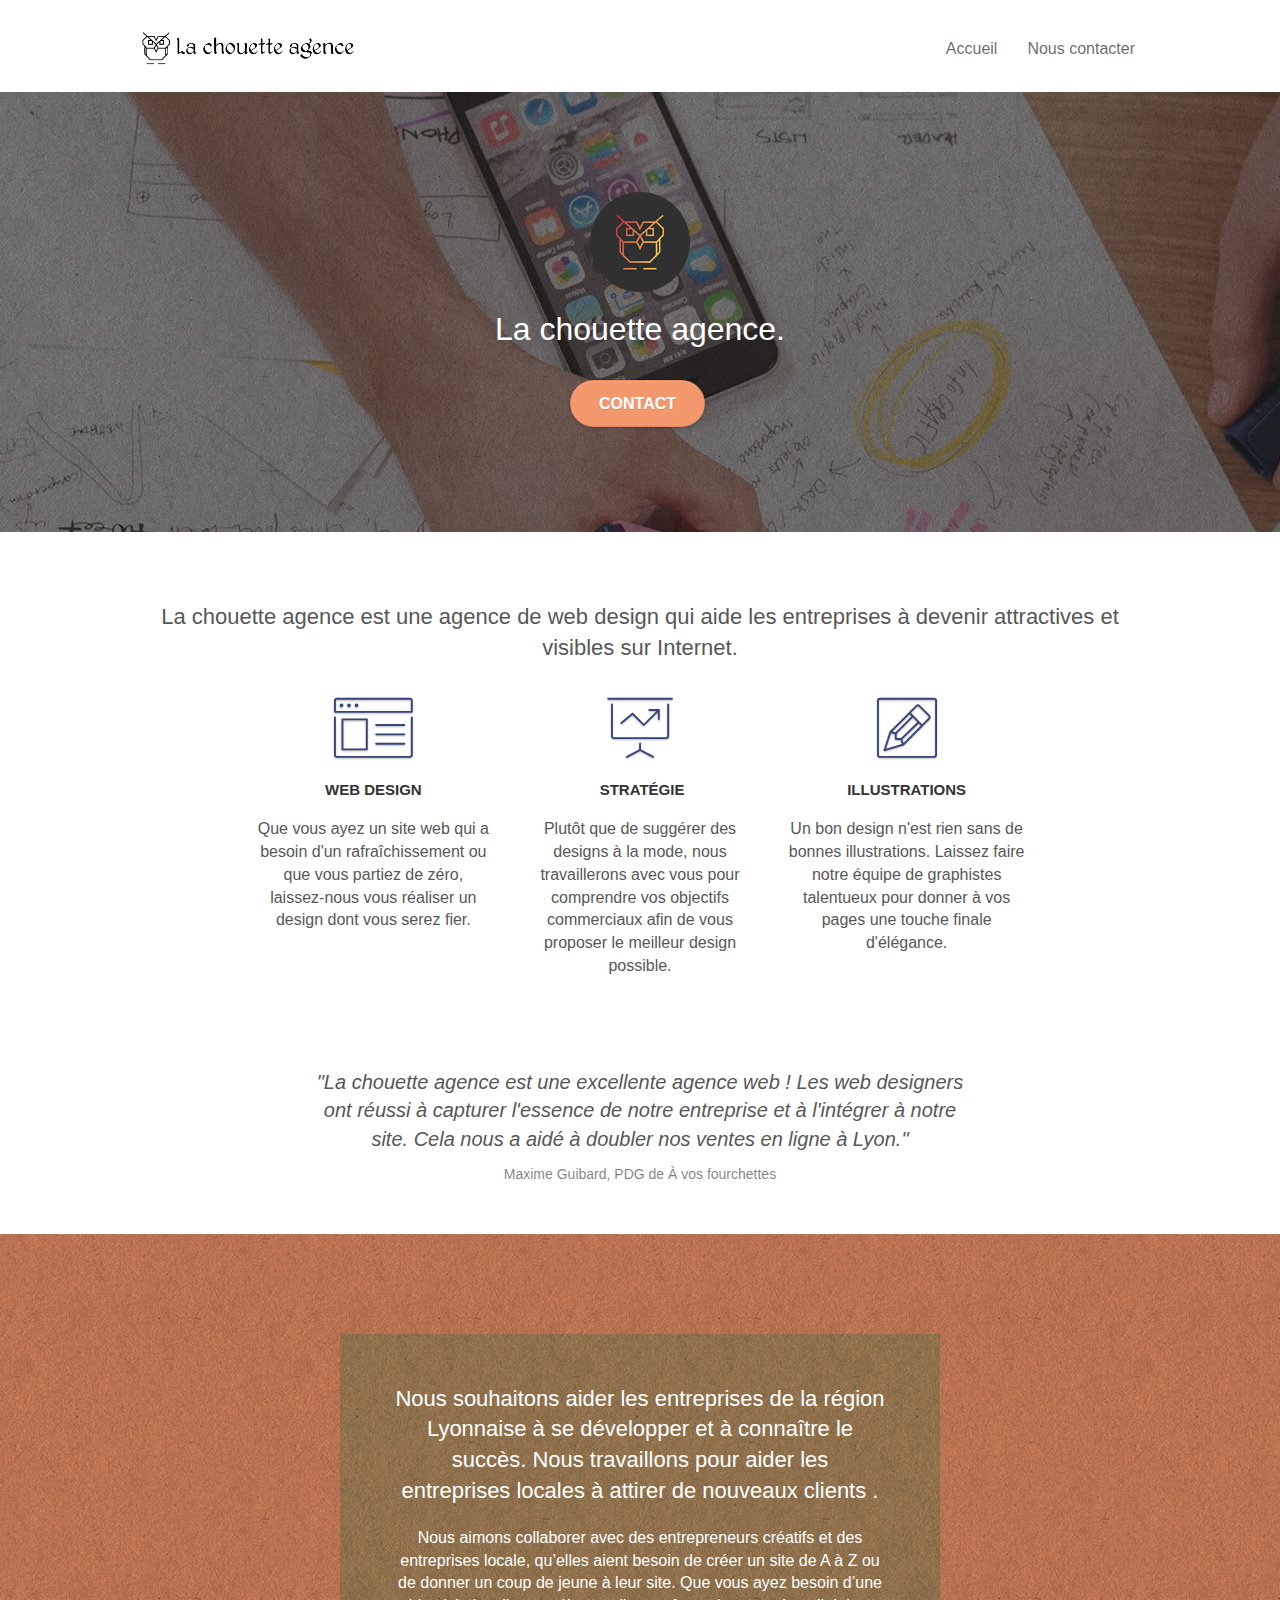
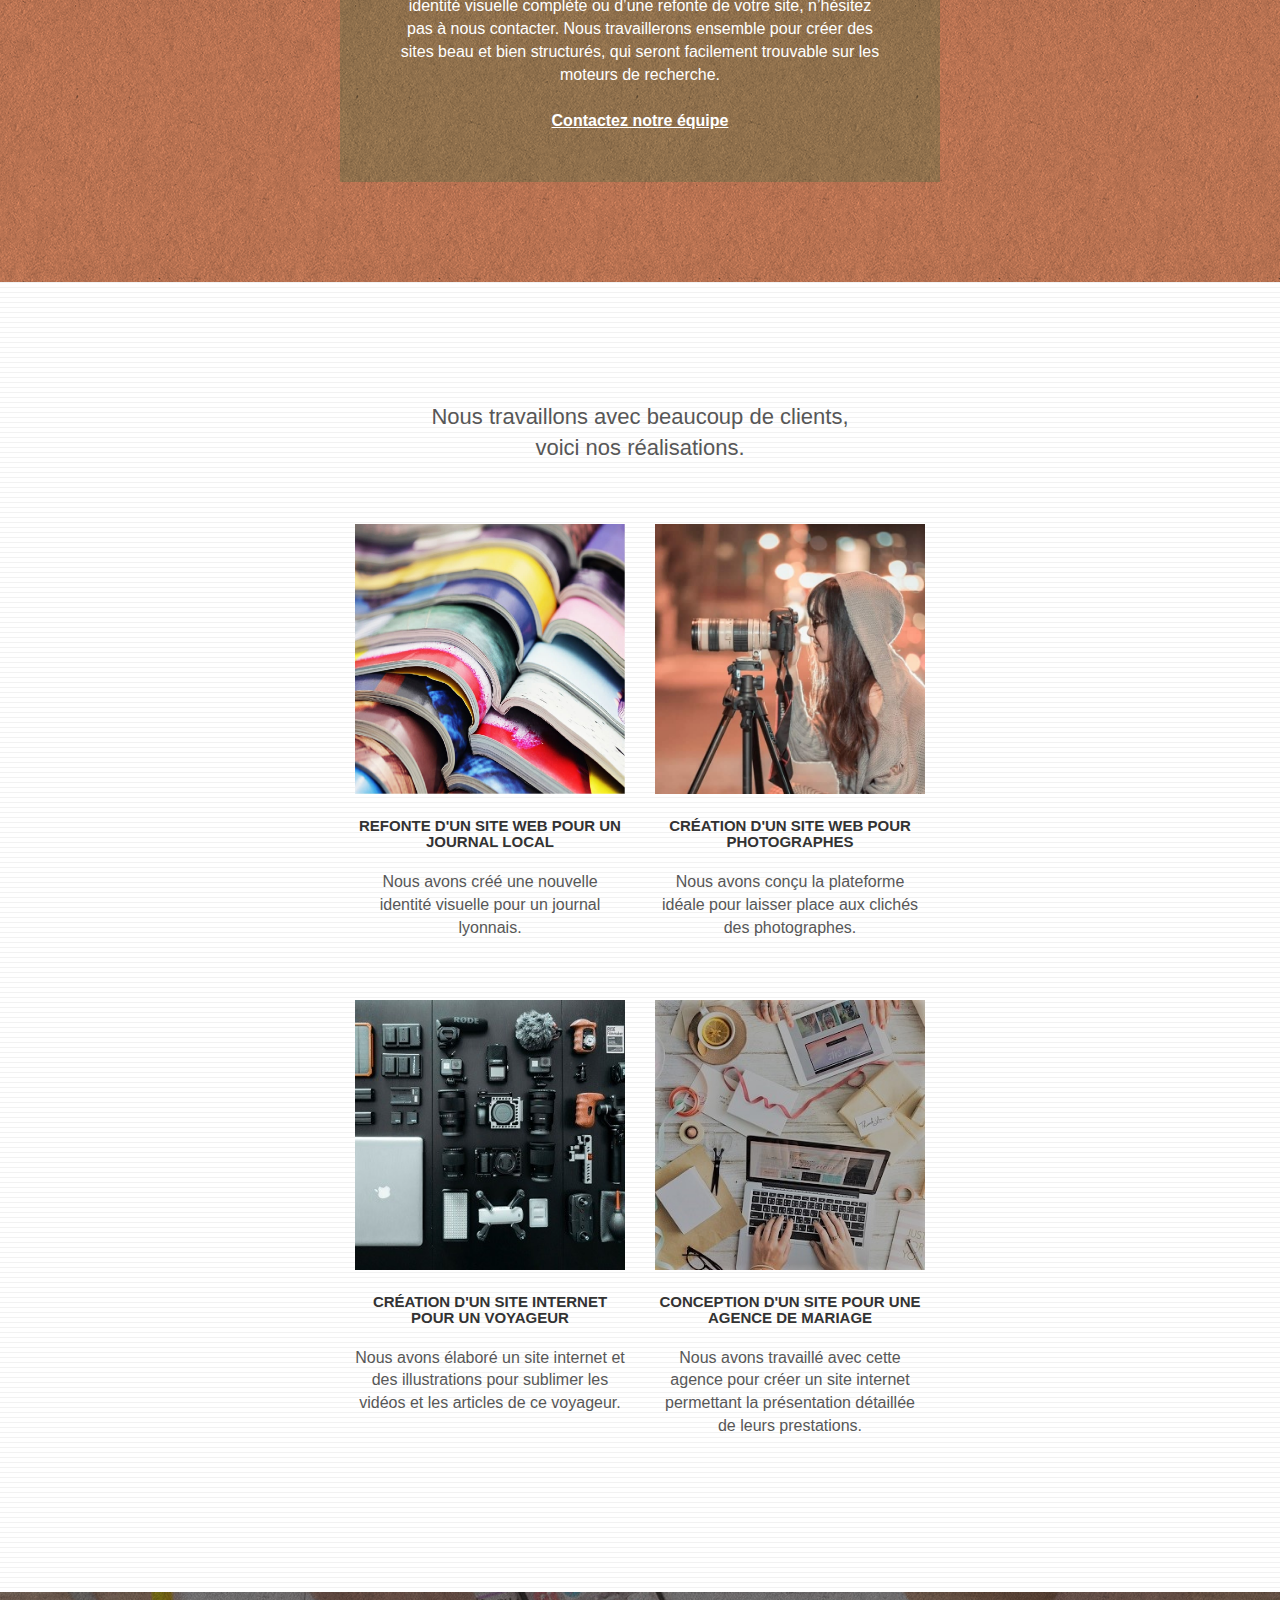
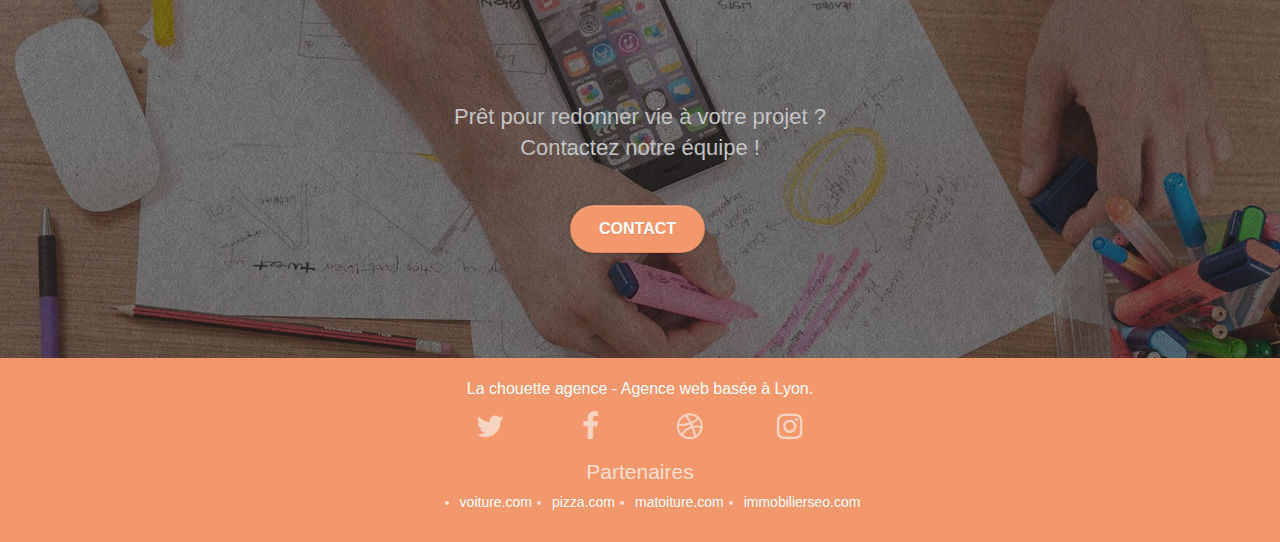
==== commit 829e48da: "Add files via upload" ====
--- a/index.html
+++ b/index.html
@@ -8,13 +8,13 @@
     <link rel="shortcut icon" type="image/png" href="favicon.ico">
     
 	<link rel="stylesheet" type="text/css" href="./css/bootstrap.css">
-	<link rel="stylesheet" type="text/css" href="style.css">
+	<link rel="stylesheet" type="text/css" href="style.min.css">
 	<link rel="stylesheet" type="text/css" href="./css/font-awesome.css">
 	<link rel="stylesheet" type="text/css" href="./css/et-line.css">
 	
     
-	<script src="./js/jquery.min.js"></script>
-	<script src="./js/bootstrap.min.js"></script>
+	<script src="./js/jquery-2.1.0.js"></script>
+	<script src="./js/bootstrap.js"></script>
 	<script src="./js/blocs.js"></script>
 	<script src="./js/jquery.touchSwipe.js" defer></script>
 	<script src="./js/gmaps.js"></script>
--- a/style.min.css
+++ b/style.min.css
@@ -0,0 +1 @@
+body{margin:0;padding:0;background:#fff;overflow-x:hidden;-webkit-font-smoothing:antialiased;-moz-osx-font-smoothing:grayscale}.quote{font-size:20px;font-style:italic;font-weight:400}a,button{transition:all .3s ease-in-out;outline:0!important}a:hover{text-decoration:none;cursor:pointer}#page-loading-blocs-notifaction{position:fixed;top:0;bottom:0;width:100%;z-index:100000;background:#fff url(img/pageload-spinner.gif) no-repeat center center}.bloc{width:100%;clear:both;background:50% 50% no-repeat;padding:0 50px;-webkit-background-size:cover;-moz-background-size:cover;-o-background-size:cover;background-size:cover;position:relative}.bloc .container{padding-left:0;padding-right:0}.bloc-lg{padding:100px 50px}.bloc-md{padding:50px}.bloc-sm{padding:20px 50px}.bg-b-edge,.bg-bl-edge,.bg-br-edge,.bg-center,.bg-l-edge,.bg-r-edge,.bg-repeat,.bg-t-edge,.bg-tl-edge,.bg-tr-edge{-webkit-background-size:auto!important;-moz-background-size:auto!important;-o-background-size:auto!important;background-size:auto!important}.bg-repeat{background:repeat}.bg-t-edge{background:top no-repeat}.bloc-bg-texture::before{content:"";background-size:2px 2px;position:absolute;top:0;bottom:0;left:0;right:0}.texture-paper::before{background:url(img/texture-paper.png);background-size:280px 280px}.b-parallax{background-attachment:fixed}.d-bloc{color:rgba(255,255,255,.7)}.d-bloc button:hover{color:rgba(255,255,255,.9)}.d-bloc .icon-round,.d-bloc .icon-rounded,.d-bloc .icon-semi-rounded-a,.d-bloc .icon-semi-rounded-b,.d-bloc .icon-square{border-color:rgba(255,255,255,.9)}.d-bloc .divider-h span{border-color:rgba(255,255,255,.2)}.d-bloc .a-btn,.d-bloc .navbar a,.d-bloc .navbar-brand,.d-bloc a .icon-lg,.d-bloc a .icon-md,.d-bloc a .icon-sm,.d-bloc a .icon-xl,.d-bloc h1 a,.d-bloc h2 a,.d-bloc h3 a,.d-bloc h4 a,.d-bloc h5 a,.d-bloc h6 a,.d-bloc p a{color:rgba(255,255,255,.6)}.d-bloc .a-btn:hover,.d-bloc .navbar a:hover,.d-bloc .navbar-brand:hover,.d-bloc a:hover .icon-lg,.d-bloc a:hover .icon-md,.d-bloc a:hover .icon-sm,.d-bloc a:hover .icon-xl,.d-bloc h1 a:hover,.d-bloc h2 a:hover,.d-bloc h3 a:hover,.d-bloc h4 a:hover,.d-bloc h5 a:hover,.d-bloc h6 a:hover,.d-bloc p a:hover{color:#fff}.d-bloc .navbar-toggle .icon-bar{background:#fff}.d-bloc .btn-wire,.d-bloc .btn-wire:hover{color:#fff;border-color:#fff}.d-bloc .panel{color:rgba(0,0,0,.5)}.d-bloc .panel button:hover{color:rgba(0,0,0,.7)}.d-bloc .panel icon{border-color:rgba(0,0,0,.7)}.d-bloc .panel .divider-h span{border-color:rgba(0,0,0,.1)}.d-bloc .panel .a-btn{color:rgba(0,0,0,.6)}.d-bloc .panel .a-btn:hover{color:#000}.d-bloc .panel .btn-wire,.d-bloc .panel .btn-wire:hover{color:rgba(0,0,0,.7);border-color:rgba(0,0,0,.3)}.d-bloc .panel,.l-bloc{color:rgba(0,0,0,.5)}.d-bloc .panel button:hover,.l-bloc button:hover{color:rgba(0,0,0,.7)}.l-bloc .icon-round,.l-bloc .icon-rounded,.l-bloc .icon-semi-rounded-a,.l-bloc .icon-semi-rounded-b,.l-bloc .icon-square{border-color:rgba(0,0,0,.7)}.d-bloc .panel .divider-h span,.l-bloc .divider-h span{border-color:rgba(0,0,0,.1)}.d-bloc .panel .a-btn,.l-bloc .a-btn,.l-bloc .navbar a,.l-bloc .navbar-brand,.l-bloc a .icon-lg,.l-bloc a .icon-md,.l-bloc a .icon-sm,.l-bloc a .icon-xl,.l-bloc h1 a,.l-bloc h2 a,.l-bloc h3 a,.l-bloc h4 a,.l-bloc h5 a,.l-bloc h6 a,.l-bloc p a{color:rgba(0,0,0,.6)}.d-bloc .panel .a-btn:hover,.l-bloc .a-btn:hover,.l-bloc .navbar a:hover,.l-bloc .navbar-brand:hover,.l-bloc a:hover .icon-lg,.l-bloc a:hover .icon-md,.l-bloc a:hover .icon-sm,.l-bloc a:hover .icon-xl,.l-bloc h1 a:hover,.l-bloc h2 a:hover,.l-bloc h3 a:hover,.l-bloc h4 a:hover,.l-bloc h5 a:hover,.l-bloc h6 a:hover,.l-bloc p a:hover{color:#000}.l-bloc .navbar-toggle .icon-bar{color:rgba(0,0,0,.6)}.d-bloc .panel .btn-wire,.d-bloc .panel .btn-wire:hover,.l-bloc .btn-wire,.l-bloc .btn-wire:hover{color:rgba(0,0,0,.7);border-color:rgba(0,0,0,.3)}.voffset{margin-top:30px}.voffset-lg{margin-top:80px}.row-no-gutters{margin-right:0;margin-left:0}.row.row-no-gutters>[class*=" col-"],.row.row-no-gutters>[class^=col-]{padding-right:0;padding-left:0}#bloc-1-hero h1{font-size:32px}.navbar{margin-bottom:0;z-index:1}.navbar-brand{height:auto;padding:3px 15px;font-size:25px;font-weight:400;font-weight:600;line-height:44px}.navbar-brand img{max-height:200px;margin:0 5px 0 0;display:inline}.navbar-brand img[src$=svg]{min-width:100px}.nav-center .navbar-brand img{margin:0}.navbar .nav{padding-top:2px;margin-right:-16px;float:right;z-index:1}.nav>li{float:left;margin-top:4px;font-size:16px}.navbar-nav .open .dropdown-menu>li>a{text-align:inherit}.nav>li a:focus,.nav>li a:hover{background:0 0}.navbar-toggle{margin:10px 10px 0 0;border:0}.navbar-toggle:hover{background:0 0!important}.navbar-toggle .icon-bar{background-color:rgba(0,0,0,.5);width:26px}.nav-invert .navbar .nav{float:left}.nav-invert .navbar-brand,.nav-invert .navbar-header{float:right;position:relative;z-index:2}@media (min-width:768px){.site-navigation{position:absolute;top:50%;right:20px;transform:translate(0,-50%);-webkit-transform:translateY(-50%)}.nav>li .dropdown-menu a,.nav>li .dropdown-menu a:hover{color:#484848}.nav-invert .site-navigation{left:0;right:0}.nav-center{text-align:center}.nav-center .navbar-header{width:100%}.nav-center .nav>li,.nav-center .navbar-brand,.nav-center .navbar-header{float:none;display:inline-block}.nav-center .site-navigation{position:relative;width:100%;right:0;margin-right:0;margin-top:20px}.nav-center.mini-nav .navbar-toggle{float:none;margin:10px auto 0}}.nav>li>.dropdown a{background:0 0!important;display:block;padding:14px 15px}nav .caret{margin:0 5px}.dropdown-menu .dropdown-menu{top:-8px;left:100%}.dropdown-menu .dropmenu-flow-right{top:100%;left:0;margin-left:-1px;border-top-left-radius:0;border-top-right-radius:0}.dropdown-menu .dropdown span{border:4px solid #000;border-top-color:transparent;border-right-color:transparent;border-bottom-color:transparent;margin:6px -5px 0 0!important;float:right}.mg-md{margin-top:10px;margin-bottom:20px}.mg-lg{margin-top:10px;margin-bottom:40px}.btn{margin:0 5px 5px 0}.btn.pull-right{margin:0 0 5px 5px}.btn-d,.btn-d:focus,.btn-d:hover{color:#fff;background:rgba(0,0,0,.3)}button{outline:0!important}.btn-rd{border-radius:40px}.btn-clean{border:1px solid rgba(0,0,0,.08);border-bottom-color:rgba(0,0,0,.1);text-shadow:0 1px 0 rgba(0,0,1,.1);box-shadow:0 1px 3px rgba(0,0,1,.25),inset 0 1px 0 0 rgba(255,255,255,.15)}.icon-md{font-size:30px!important}.icon-lg{font-size:60px!important}.sm-shadow{text-shadow:0 1px 2px rgba(0,0,0,.3)}.panel-sq,.panel-sq .panel-footer,.panel-sq .panel-heading{border-radius:0}.panel-rd{border-radius:30px}.panel-rd .panel-heading{border-radius:29px 29px 0 0}.panel-rd .panel-footer{border-radius:0 0 29px 29px}.form-control{border-color:rgba(0,0,0,.1);box-shadow:none}.scrollToTop{width:40px;height:40px;position:fixed;bottom:20px;right:20px;opacity:0;z-index:500;transition:all .3s ease-in-out}.scrollToTop span{margin-top:6px}.showScrollTop{font-size:14px;opacity:1}a[data-lightbox]{position:relative;display:block;text-align:center}a[data-lightbox]:hover::before{content:"+";font-family:HelveticaNeue-Light,"Helvetica Neue Light","Helvetica Neue",Helvetica,Arial;font-size:32px;width:50px;height:50px;margin-left:-25px;border-radius:50%;background:rgba(0,0,0,.6);color:#fff;font-weight:100;z-index:1;position:absolute;top:50%;transform:translateY(-50%);-webkit-transform:translateY(-50%)}a[data-lightbox]:hover img{opacity:.6;-webkit-animation-fill-mode:none;animation-fill-mode:none}#lightbox-modal{display:flex;align-items:center}#lightbox-modal .modal-dialog{width:90%;max-width:900px;margin:0 auto 0}#lightbox-modal .modal-dialog img{max-height:90vh;margin:0 auto}.lightbox-caption{padding:20px;color:#fff;background:rgba(0,0,0,.5);position:absolute;left:15px;right:15px;bottom:5px}.close-lightbox{color:#fff;font-size:30px;position:absolute;top:20px;right:20px;z-index:20;background:rgba(0,0,0,.5);border:none;line-height:30px;padding:0 9px 5px;opacity:.3}.close-lightbox:hover,.next-lightbox:hover,.prev-lightbox:hover{opacity:1;color:#fff}.next-lightbox,.prev-lightbox{font-size:20px;color:rgba(255,255,255,.9);background:rgba(0,0,0,.5);transition:all .2s ease-in-out;position:absolute;top:45%;z-index:1;opacity:.4}.next-lightbox{padding:6px 8px 1px 13px;right:25px}.prev-lightbox{padding:6px 13px 1px 10px;left:25px}.snapshot-lb .modal-body{padding-bottom:45px}.snapshot-lb .lightbox-caption{padding:0;color:rgba(0,0,0,.5);background:0 0}.btn,a,h1,h2,h3,h4,h5,h6,label,p{font-family:helvetica;font-weight:400;color:#575757}.container{max-width:1000px}.hero-bloc-text{font-size:38px}.hero-bloc-text-sub{font-size:36px}.statement-bloc-text{line-height:26px;font-style:italic;font-size:20px;text-align:center;font-weight:lighter;max-width:520px;margin:auto auto auto auto}p{font-size:16px}.tight-width-whitespace{max-width:600px;margin:auto auto auto auto}.h1{font-size:20px;font-family:"Open Sans"}.cta-hero{margin-top:22px;color:#fff!important;text-transform:uppercase;padding:12px 28px 12px 28px;font-size:16px;font-weight:700}.social{max-width:400px;margin:auto auto auto auto}h2{font-size:22px;line-height:1.4em}h3{font-size:15px;text-transform:uppercase;font-weight:700;color:#333!important}.med-width-whitespace{max-width:800px;margin:auto auto auto auto;box-shadow:0 0 0 #000}h1{color:#333!important}h4{color:#333!important}.icons{margin-bottom:14px;margin-top:24px}.white{color:#fff!important}.portfolio-thumb{margin-bottom:24px}.portfolio-row{margin-bottom:44px;margin-top:50px}.avatar{box-shadow:0 4px 9px rgba(0,0,0,.3)}.black-background{background-color:rgba(165,147,99,.7);padding:40px 40px 40px 40px}.bold-link{font-weight:900;text-decoration:underline!important}.bgc-white{background-color:#fff}.bgc-dark-slate-blue{background-color:#364577}.bgc-atomic-tangerine{background-color:#f3976c}.tc-white{color:#fff!important}.btn-atomic-tangerine{background:#f3976c;color:#fff!important}.btn-atomic-tangerine:hover{background:#c27956!important;color:#fff!important}.ltc-white{color:#fff!important}.ltc-white:hover{color:#ccc!important}.ltc-atomic-tangerine{color:#f3976c!important}.ltc-atomic-tangerine:hover{color:#c27956!important}.icon-dark-slate-blue{color:#364577!important;border-color:#364577!important}.bg-dots-bg{background-image:url(img/dots-bg.png)}.bg-lines-h2-bg{background-image:url(img/lines-h2-bg.png)}.bg-banniere{background-image:url(img/la-chouette-agence-banniere.jpg)}.bg-presentation{background-image:url(img/image-de-presentation.jpg)}.partners-name{display:flex;justify-content:center;padding:15px 0 5px 0;font-size:1.5em}.partners-items{display:flex;justify-content:center;column-gap:20px}.partners-items a{color:#fff}.partners-items a:hover{text-decoration:underline}label{font-size:1.3em}.gmap{border:none;width:100%;height:400px}@media (max-width:1024px){.bloc{padding-left:20px;padding-right:20px}.bloc-tile-2.full-width-bloc .container,.bloc-tile-3.full-width-bloc .container,.bloc-tile-4.full-width-bloc .container,.bloc.full-width-bloc{padding-left:0;padding-right:0}}@media (max-width:992px) and (min-width:768px){.navbar .nav{max-width:80%}.nav-center.navbar .nav{max-width:100%}}@media only screen and (min-device-width:768px) and (max-device-width:1024px) and (orientation:landscape){.b-parallax{background-attachment:scroll}}@media only screen and (min-device-width:1024px) and (max-device-width:1366px) and (-webkit-min-device-pixel-ratio:1.5){.b-parallax{background-attachment:scroll}}@media (max-width:991px){.container{width:100%}.b-parallax{background-attachment:scroll}#hero-bloc,.page-container{overflow-x:hidden;position:relative}.bloc{padding-left:constant(safe-area-inset-left);padding-right:constant(safe-area-inset-right)}.bloc-group,.bloc-group .bloc{display:block;width:100%}.bloc-fill-screen .fill-bloc-bottom-edge,.bloc-fill-screen .fill-bloc-top-edge{padding:0 20px;padding-left:constant(safe-area-inset-left);padding-right:constant(safe-area-inset-right)}}@media (max-width:767px){.page-container{overflow-x:hidden;position:relative}#disqus_thread,h1,h2,h3,h4,h5,h6,p{padding-left:10px!important;padding-right:10px!important}.b-parallax{background-attachment:scroll}.navbar .nav{padding-top:0;border-top:1px solid rgba(0,0,0,.2);float:none!important}.navbar.row{margin-left:0;margin-right:0}.site-navigation{position:inherit;transform:none;-webkit-transform:none;-ms-transform:none}.nav>li{margin-top:0;border-bottom:1px solid rgba(0,0,0,.1);background:rgba(0,0,0,.05);text-align:left;padding-left:15px;width:100%}.nav>li:hover{background:rgba(0,0,0,.08)}.dropdown .dropdown a .caret{float:none;margin:5px 0 0 10px!important;border:4px solid #000;border-bottom-color:transparent;border-right-color:transparent;border-left-color:transparent}#hero-bloc .navbar .nav{background:rgba(0,0,0,.8)}#hero-bloc .navbar .nav a{color:rgba(255,255,255,.6)}.hero{padding:50px 0}.hero-nav{left:-1px;right:-1px}.navbar-collapse{padding:0;overflow-x:hidden;-webkit-box-shadow:none;box-shadow:none}.navbar-brand img{max-height:40px;width:auto}.nav-invert .navbar-header{float:none;width:100%}.nav-invert .navbar-toggle{float:left;margin-left:10px}.bloc{padding-left:0;padding-right:0}.bloc-lg,.bloc-xl,.bloc-xxl{padding:40px 0}.bloc-md,.bloc-sm{padding-left:0;padding-right:0}.bloc-fill-screen .fill-bloc-bottom-edge,.bloc-fill-screen .fill-bloc-top-edge,.bloc-tile-2 .container,.bloc-tile-3 .container,.bloc-tile-4 .container{padding-left:0;padding-right:0}.a-block{padding:0 10px}.btn-dwn{display:none}.voffset{margin-top:5px}.voffset-md{margin-top:20px}.voffset-lg{margin-top:30px}form{padding:5px}.close-lightbox{display:inline-block}.blocsapp-device-iphone5{background-size:216px 425px;padding-top:60px;width:216px;height:425px}.blocsapp-device-iphone5 img{width:180px;height:320px}}@media (max-width:400px){.bloc{padding-left:0;padding-right:0}}@media (max-width:767px){.bloc-mob-center-text{text-align:center}}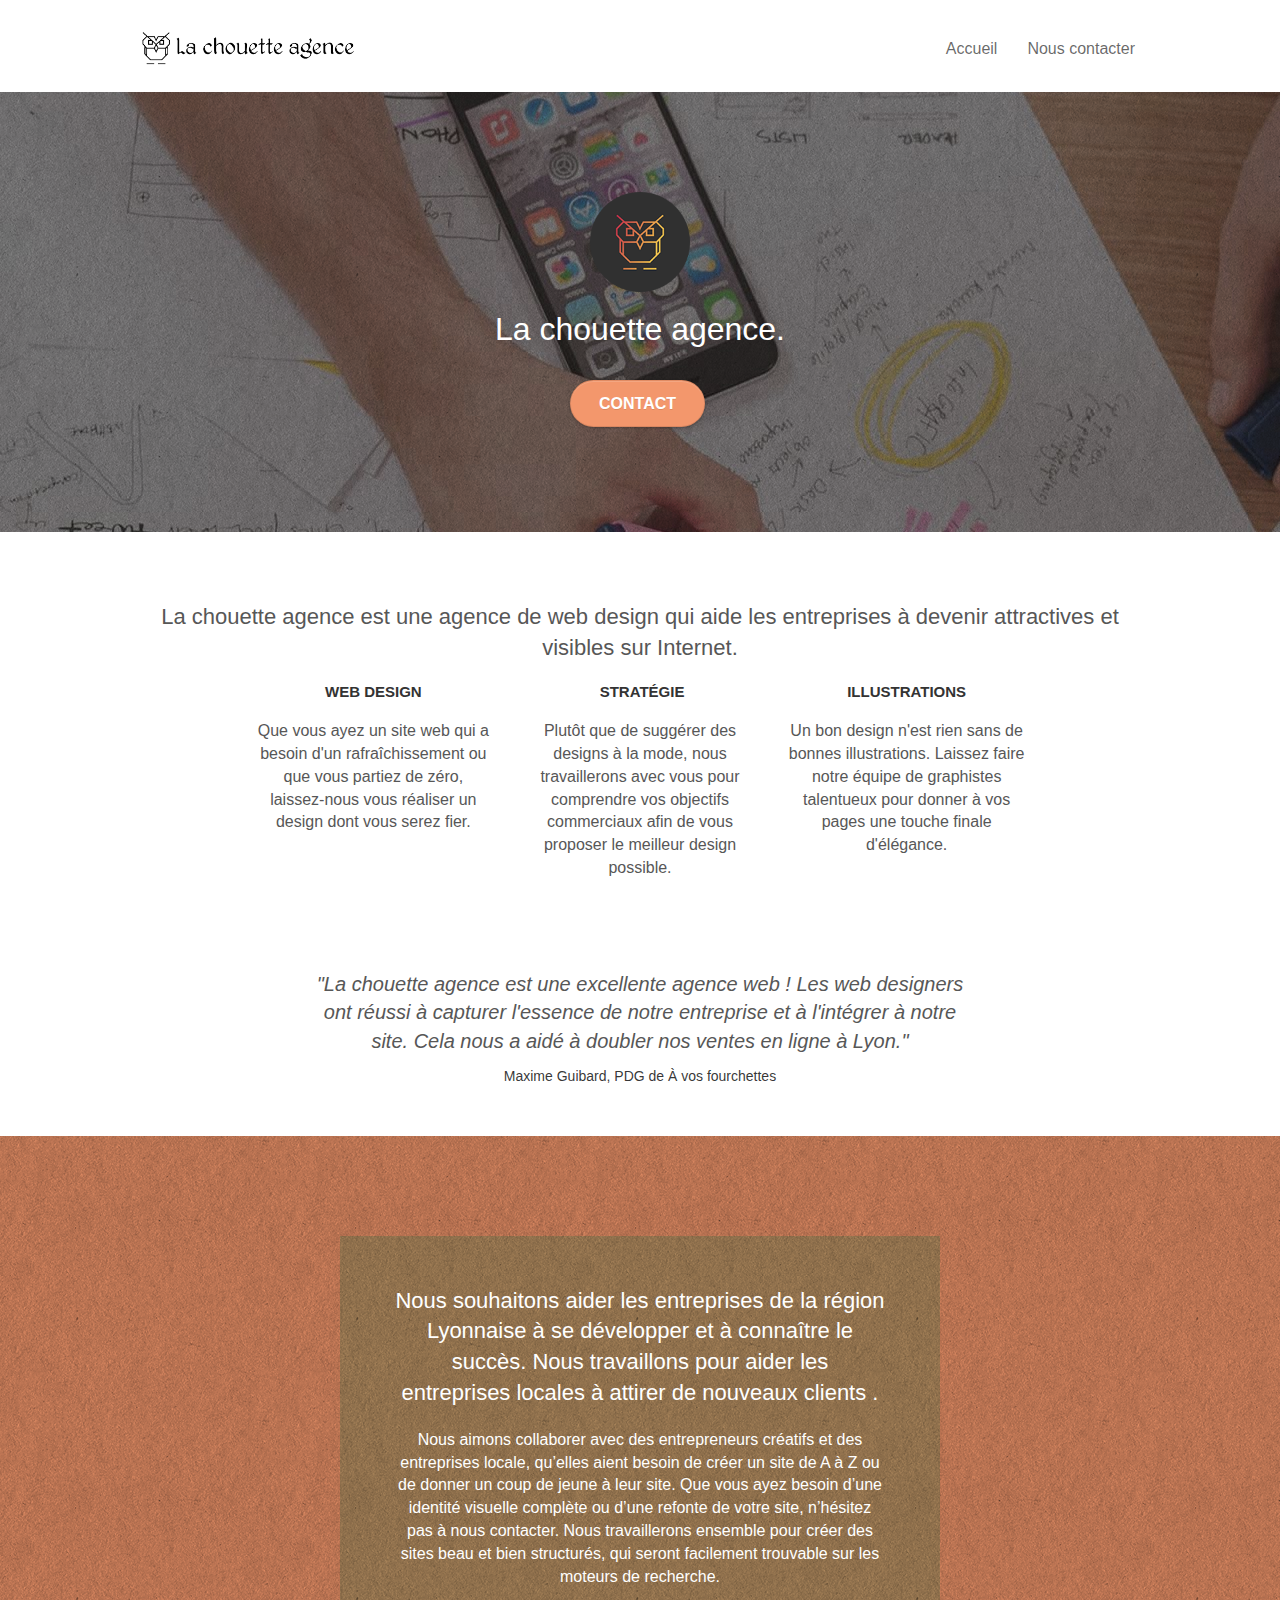
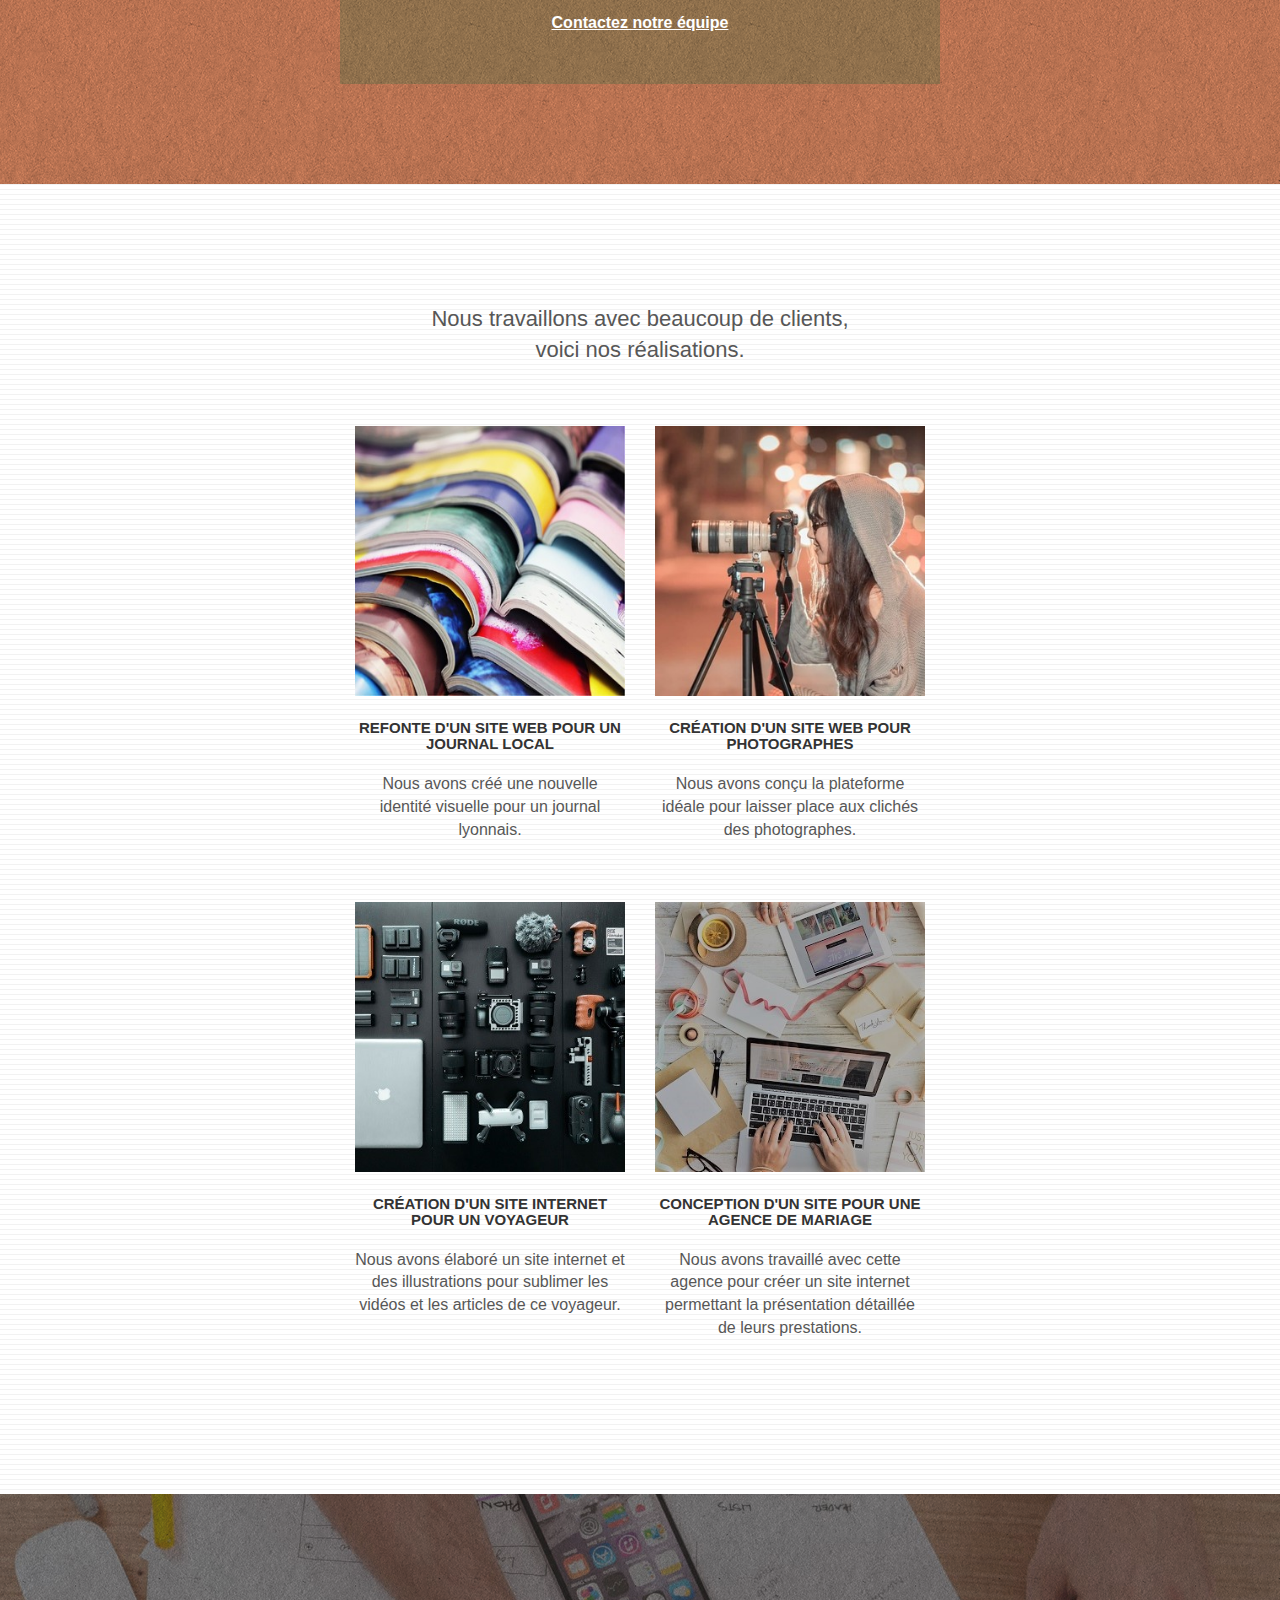
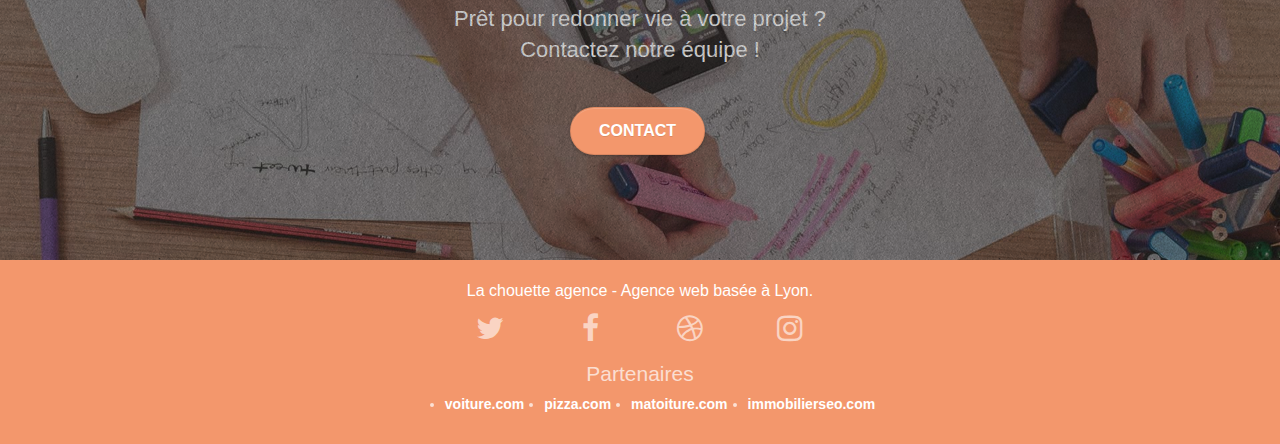
==== commit 1eb4fc39: "Add files via upload" ====
--- a/index.html
+++ b/index.html
@@ -7,17 +7,17 @@
     <meta name="viewport" content="width=device-width, initial-scale=1.0, viewport-fit=cover">
     <link rel="shortcut icon" type="image/png" href="favicon.ico">
     
-	<link rel="stylesheet" type="text/css" href="./css/bootstrap.css">
+	<link rel="stylesheet" type="text/css" href="./css/bootstrap.min.css">
 	<link rel="stylesheet" type="text/css" href="style.min.css">
-	<link rel="stylesheet" type="text/css" href="./css/font-awesome.css">
-	<link rel="stylesheet" type="text/css" href="./css/et-line.css">
+	<link rel="stylesheet" type="text/css" href="./css/font-awesome.min.css">
+	<link rel="stylesheet" type="text/css" href="./css/et-line.min.css">
 	
     
 	<script src="./js/jquery-2.1.0.js"></script>
-	<script src="./js/bootstrap.js"></script>
+	<script src="./js/bootstrap.min.js"></script>
 	<script src="./js/blocs.js"></script>
-	<script src="./js/jquery.touchSwipe.js" defer></script>
-	<script src="./js/gmaps.js"></script>
+	<script src="./js/jquery.touchSwipe.min.js" defer></script>
+	<script src="./js/gmaps.min.js"></script>
 
     <title>La chouette agence</title>
 <!-- Analytics -->
--- a/style.min.css
+++ b/style.min.css
@@ -1 +1 @@
-body{margin:0;padding:0;background:#fff;overflow-x:hidden;-webkit-font-smoothing:antialiased;-moz-osx-font-smoothing:grayscale}.quote{font-size:20px;font-style:italic;font-weight:400}a,button{transition:all .3s ease-in-out;outline:0!important}a:hover{text-decoration:none;cursor:pointer}#page-loading-blocs-notifaction{position:fixed;top:0;bottom:0;width:100%;z-index:100000;background:#fff url(img/pageload-spinner.gif) no-repeat center center}.bloc{width:100%;clear:both;background:50% 50% no-repeat;padding:0 50px;-webkit-background-size:cover;-moz-background-size:cover;-o-background-size:cover;background-size:cover;position:relative}.bloc .container{padding-left:0;padding-right:0}.bloc-lg{padding:100px 50px}.bloc-md{padding:50px}.bloc-sm{padding:20px 50px}.bg-b-edge,.bg-bl-edge,.bg-br-edge,.bg-center,.bg-l-edge,.bg-r-edge,.bg-repeat,.bg-t-edge,.bg-tl-edge,.bg-tr-edge{-webkit-background-size:auto!important;-moz-background-size:auto!important;-o-background-size:auto!important;background-size:auto!important}.bg-repeat{background:repeat}.bg-t-edge{background:top no-repeat}.bloc-bg-texture::before{content:"";background-size:2px 2px;position:absolute;top:0;bottom:0;left:0;right:0}.texture-paper::before{background:url(img/texture-paper.png);background-size:280px 280px}.b-parallax{background-attachment:fixed}.d-bloc{color:rgba(255,255,255,.7)}.d-bloc button:hover{color:rgba(255,255,255,.9)}.d-bloc .icon-round,.d-bloc .icon-rounded,.d-bloc .icon-semi-rounded-a,.d-bloc .icon-semi-rounded-b,.d-bloc .icon-square{border-color:rgba(255,255,255,.9)}.d-bloc .divider-h span{border-color:rgba(255,255,255,.2)}.d-bloc .a-btn,.d-bloc .navbar a,.d-bloc .navbar-brand,.d-bloc a .icon-lg,.d-bloc a .icon-md,.d-bloc a .icon-sm,.d-bloc a .icon-xl,.d-bloc h1 a,.d-bloc h2 a,.d-bloc h3 a,.d-bloc h4 a,.d-bloc h5 a,.d-bloc h6 a,.d-bloc p a{color:rgba(255,255,255,.6)}.d-bloc .a-btn:hover,.d-bloc .navbar a:hover,.d-bloc .navbar-brand:hover,.d-bloc a:hover .icon-lg,.d-bloc a:hover .icon-md,.d-bloc a:hover .icon-sm,.d-bloc a:hover .icon-xl,.d-bloc h1 a:hover,.d-bloc h2 a:hover,.d-bloc h3 a:hover,.d-bloc h4 a:hover,.d-bloc h5 a:hover,.d-bloc h6 a:hover,.d-bloc p a:hover{color:#fff}.d-bloc .navbar-toggle .icon-bar{background:#fff}.d-bloc .btn-wire,.d-bloc .btn-wire:hover{color:#fff;border-color:#fff}.d-bloc .panel{color:rgba(0,0,0,.5)}.d-bloc .panel button:hover{color:rgba(0,0,0,.7)}.d-bloc .panel icon{border-color:rgba(0,0,0,.7)}.d-bloc .panel .divider-h span{border-color:rgba(0,0,0,.1)}.d-bloc .panel .a-btn{color:rgba(0,0,0,.6)}.d-bloc .panel .a-btn:hover{color:#000}.d-bloc .panel .btn-wire,.d-bloc .panel .btn-wire:hover{color:rgba(0,0,0,.7);border-color:rgba(0,0,0,.3)}.d-bloc .panel,.l-bloc{color:rgba(0,0,0,.5)}.d-bloc .panel button:hover,.l-bloc button:hover{color:rgba(0,0,0,.7)}.l-bloc .icon-round,.l-bloc .icon-rounded,.l-bloc .icon-semi-rounded-a,.l-bloc .icon-semi-rounded-b,.l-bloc .icon-square{border-color:rgba(0,0,0,.7)}.d-bloc .panel .divider-h span,.l-bloc .divider-h span{border-color:rgba(0,0,0,.1)}.d-bloc .panel .a-btn,.l-bloc .a-btn,.l-bloc .navbar a,.l-bloc .navbar-brand,.l-bloc a .icon-lg,.l-bloc a .icon-md,.l-bloc a .icon-sm,.l-bloc a .icon-xl,.l-bloc h1 a,.l-bloc h2 a,.l-bloc h3 a,.l-bloc h4 a,.l-bloc h5 a,.l-bloc h6 a,.l-bloc p a{color:rgba(0,0,0,.6)}.d-bloc .panel .a-btn:hover,.l-bloc .a-btn:hover,.l-bloc .navbar a:hover,.l-bloc .navbar-brand:hover,.l-bloc a:hover .icon-lg,.l-bloc a:hover .icon-md,.l-bloc a:hover .icon-sm,.l-bloc a:hover .icon-xl,.l-bloc h1 a:hover,.l-bloc h2 a:hover,.l-bloc h3 a:hover,.l-bloc h4 a:hover,.l-bloc h5 a:hover,.l-bloc h6 a:hover,.l-bloc p a:hover{color:#000}.l-bloc .navbar-toggle .icon-bar{color:rgba(0,0,0,.6)}.d-bloc .panel .btn-wire,.d-bloc .panel .btn-wire:hover,.l-bloc .btn-wire,.l-bloc .btn-wire:hover{color:rgba(0,0,0,.7);border-color:rgba(0,0,0,.3)}.voffset{margin-top:30px}.voffset-lg{margin-top:80px}.row-no-gutters{margin-right:0;margin-left:0}.row.row-no-gutters>[class*=" col-"],.row.row-no-gutters>[class^=col-]{padding-right:0;padding-left:0}#bloc-1-hero h1{font-size:32px}.navbar{margin-bottom:0;z-index:1}.navbar-brand{height:auto;padding:3px 15px;font-size:25px;font-weight:400;font-weight:600;line-height:44px}.navbar-brand img{max-height:200px;margin:0 5px 0 0;display:inline}.navbar-brand img[src$=svg]{min-width:100px}.nav-center .navbar-brand img{margin:0}.navbar .nav{padding-top:2px;margin-right:-16px;float:right;z-index:1}.nav>li{float:left;margin-top:4px;font-size:16px}.navbar-nav .open .dropdown-menu>li>a{text-align:inherit}.nav>li a:focus,.nav>li a:hover{background:0 0}.navbar-toggle{margin:10px 10px 0 0;border:0}.navbar-toggle:hover{background:0 0!important}.navbar-toggle .icon-bar{background-color:rgba(0,0,0,.5);width:26px}.nav-invert .navbar .nav{float:left}.nav-invert .navbar-brand,.nav-invert .navbar-header{float:right;position:relative;z-index:2}@media (min-width:768px){.site-navigation{position:absolute;top:50%;right:20px;transform:translate(0,-50%);-webkit-transform:translateY(-50%)}.nav>li .dropdown-menu a,.nav>li .dropdown-menu a:hover{color:#484848}.nav-invert .site-navigation{left:0;right:0}.nav-center{text-align:center}.nav-center .navbar-header{width:100%}.nav-center .nav>li,.nav-center .navbar-brand,.nav-center .navbar-header{float:none;display:inline-block}.nav-center .site-navigation{position:relative;width:100%;right:0;margin-right:0;margin-top:20px}.nav-center.mini-nav .navbar-toggle{float:none;margin:10px auto 0}}.nav>li>.dropdown a{background:0 0!important;display:block;padding:14px 15px}nav .caret{margin:0 5px}.dropdown-menu .dropdown-menu{top:-8px;left:100%}.dropdown-menu .dropmenu-flow-right{top:100%;left:0;margin-left:-1px;border-top-left-radius:0;border-top-right-radius:0}.dropdown-menu .dropdown span{border:4px solid #000;border-top-color:transparent;border-right-color:transparent;border-bottom-color:transparent;margin:6px -5px 0 0!important;float:right}.mg-md{margin-top:10px;margin-bottom:20px}.mg-lg{margin-top:10px;margin-bottom:40px}.btn{margin:0 5px 5px 0}.btn.pull-right{margin:0 0 5px 5px}.btn-d,.btn-d:focus,.btn-d:hover{color:#fff;background:rgba(0,0,0,.3)}button{outline:0!important}.btn-rd{border-radius:40px}.btn-clean{border:1px solid rgba(0,0,0,.08);border-bottom-color:rgba(0,0,0,.1);text-shadow:0 1px 0 rgba(0,0,1,.1);box-shadow:0 1px 3px rgba(0,0,1,.25),inset 0 1px 0 0 rgba(255,255,255,.15)}.icon-md{font-size:30px!important}.icon-lg{font-size:60px!important}.sm-shadow{text-shadow:0 1px 2px rgba(0,0,0,.3)}.panel-sq,.panel-sq .panel-footer,.panel-sq .panel-heading{border-radius:0}.panel-rd{border-radius:30px}.panel-rd .panel-heading{border-radius:29px 29px 0 0}.panel-rd .panel-footer{border-radius:0 0 29px 29px}.form-control{border-color:rgba(0,0,0,.1);box-shadow:none}.scrollToTop{width:40px;height:40px;position:fixed;bottom:20px;right:20px;opacity:0;z-index:500;transition:all .3s ease-in-out}.scrollToTop span{margin-top:6px}.showScrollTop{font-size:14px;opacity:1}a[data-lightbox]{position:relative;display:block;text-align:center}a[data-lightbox]:hover::before{content:"+";font-family:HelveticaNeue-Light,"Helvetica Neue Light","Helvetica Neue",Helvetica,Arial;font-size:32px;width:50px;height:50px;margin-left:-25px;border-radius:50%;background:rgba(0,0,0,.6);color:#fff;font-weight:100;z-index:1;position:absolute;top:50%;transform:translateY(-50%);-webkit-transform:translateY(-50%)}a[data-lightbox]:hover img{opacity:.6;-webkit-animation-fill-mode:none;animation-fill-mode:none}#lightbox-modal{display:flex;align-items:center}#lightbox-modal .modal-dialog{width:90%;max-width:900px;margin:0 auto 0}#lightbox-modal .modal-dialog img{max-height:90vh;margin:0 auto}.lightbox-caption{padding:20px;color:#fff;background:rgba(0,0,0,.5);position:absolute;left:15px;right:15px;bottom:5px}.close-lightbox{color:#fff;font-size:30px;position:absolute;top:20px;right:20px;z-index:20;background:rgba(0,0,0,.5);border:none;line-height:30px;padding:0 9px 5px;opacity:.3}.close-lightbox:hover,.next-lightbox:hover,.prev-lightbox:hover{opacity:1;color:#fff}.next-lightbox,.prev-lightbox{font-size:20px;color:rgba(255,255,255,.9);background:rgba(0,0,0,.5);transition:all .2s ease-in-out;position:absolute;top:45%;z-index:1;opacity:.4}.next-lightbox{padding:6px 8px 1px 13px;right:25px}.prev-lightbox{padding:6px 13px 1px 10px;left:25px}.snapshot-lb .modal-body{padding-bottom:45px}.snapshot-lb .lightbox-caption{padding:0;color:rgba(0,0,0,.5);background:0 0}.btn,a,h1,h2,h3,h4,h5,h6,label,p{font-family:helvetica;font-weight:400;color:#575757}.container{max-width:1000px}.hero-bloc-text{font-size:38px}.hero-bloc-text-sub{font-size:36px}.statement-bloc-text{line-height:26px;font-style:italic;font-size:20px;text-align:center;font-weight:lighter;max-width:520px;margin:auto auto auto auto}p{font-size:16px}.tight-width-whitespace{max-width:600px;margin:auto auto auto auto}.h1{font-size:20px;font-family:"Open Sans"}.cta-hero{margin-top:22px;color:#fff!important;text-transform:uppercase;padding:12px 28px 12px 28px;font-size:16px;font-weight:700}.social{max-width:400px;margin:auto auto auto auto}h2{font-size:22px;line-height:1.4em}h3{font-size:15px;text-transform:uppercase;font-weight:700;color:#333!important}.med-width-whitespace{max-width:800px;margin:auto auto auto auto;box-shadow:0 0 0 #000}h1{color:#333!important}h4{color:#333!important}.icons{margin-bottom:14px;margin-top:24px}.white{color:#fff!important}.portfolio-thumb{margin-bottom:24px}.portfolio-row{margin-bottom:44px;margin-top:50px}.avatar{box-shadow:0 4px 9px rgba(0,0,0,.3)}.black-background{background-color:rgba(165,147,99,.7);padding:40px 40px 40px 40px}.bold-link{font-weight:900;text-decoration:underline!important}.bgc-white{background-color:#fff}.bgc-dark-slate-blue{background-color:#364577}.bgc-atomic-tangerine{background-color:#f3976c}.tc-white{color:#fff!important}.btn-atomic-tangerine{background:#f3976c;color:#fff!important}.btn-atomic-tangerine:hover{background:#c27956!important;color:#fff!important}.ltc-white{color:#fff!important}.ltc-white:hover{color:#ccc!important}.ltc-atomic-tangerine{color:#f3976c!important}.ltc-atomic-tangerine:hover{color:#c27956!important}.icon-dark-slate-blue{color:#364577!important;border-color:#364577!important}.bg-dots-bg{background-image:url(img/dots-bg.png)}.bg-lines-h2-bg{background-image:url(img/lines-h2-bg.png)}.bg-banniere{background-image:url(img/la-chouette-agence-banniere.jpg)}.bg-presentation{background-image:url(img/image-de-presentation.jpg)}.partners-name{display:flex;justify-content:center;padding:15px 0 5px 0;font-size:1.5em}.partners-items{display:flex;justify-content:center;column-gap:20px}.partners-items a{color:#fff}.partners-items a:hover{text-decoration:underline}label{font-size:1.3em}.gmap{border:none;width:100%;height:400px}@media (max-width:1024px){.bloc{padding-left:20px;padding-right:20px}.bloc-tile-2.full-width-bloc .container,.bloc-tile-3.full-width-bloc .container,.bloc-tile-4.full-width-bloc .container,.bloc.full-width-bloc{padding-left:0;padding-right:0}}@media (max-width:992px) and (min-width:768px){.navbar .nav{max-width:80%}.nav-center.navbar .nav{max-width:100%}}@media only screen and (min-device-width:768px) and (max-device-width:1024px) and (orientation:landscape){.b-parallax{background-attachment:scroll}}@media only screen and (min-device-width:1024px) and (max-device-width:1366px) and (-webkit-min-device-pixel-ratio:1.5){.b-parallax{background-attachment:scroll}}@media (max-width:991px){.container{width:100%}.b-parallax{background-attachment:scroll}#hero-bloc,.page-container{overflow-x:hidden;position:relative}.bloc{padding-left:constant(safe-area-inset-left);padding-right:constant(safe-area-inset-right)}.bloc-group,.bloc-group .bloc{display:block;width:100%}.bloc-fill-screen .fill-bloc-bottom-edge,.bloc-fill-screen .fill-bloc-top-edge{padding:0 20px;padding-left:constant(safe-area-inset-left);padding-right:constant(safe-area-inset-right)}}@media (max-width:767px){.page-container{overflow-x:hidden;position:relative}#disqus_thread,h1,h2,h3,h4,h5,h6,p{padding-left:10px!important;padding-right:10px!important}.b-parallax{background-attachment:scroll}.navbar .nav{padding-top:0;border-top:1px solid rgba(0,0,0,.2);float:none!important}.navbar.row{margin-left:0;margin-right:0}.site-navigation{position:inherit;transform:none;-webkit-transform:none;-ms-transform:none}.nav>li{margin-top:0;border-bottom:1px solid rgba(0,0,0,.1);background:rgba(0,0,0,.05);text-align:left;padding-left:15px;width:100%}.nav>li:hover{background:rgba(0,0,0,.08)}.dropdown .dropdown a .caret{float:none;margin:5px 0 0 10px!important;border:4px solid #000;border-bottom-color:transparent;border-right-color:transparent;border-left-color:transparent}#hero-bloc .navbar .nav{background:rgba(0,0,0,.8)}#hero-bloc .navbar .nav a{color:rgba(255,255,255,.6)}.hero{padding:50px 0}.hero-nav{left:-1px;right:-1px}.navbar-collapse{padding:0;overflow-x:hidden;-webkit-box-shadow:none;box-shadow:none}.navbar-brand img{max-height:40px;width:auto}.nav-invert .navbar-header{float:none;width:100%}.nav-invert .navbar-toggle{float:left;margin-left:10px}.bloc{padding-left:0;padding-right:0}.bloc-lg,.bloc-xl,.bloc-xxl{padding:40px 0}.bloc-md,.bloc-sm{padding-left:0;padding-right:0}.bloc-fill-screen .fill-bloc-bottom-edge,.bloc-fill-screen .fill-bloc-top-edge,.bloc-tile-2 .container,.bloc-tile-3 .container,.bloc-tile-4 .container{padding-left:0;padding-right:0}.a-block{padding:0 10px}.btn-dwn{display:none}.voffset{margin-top:5px}.voffset-md{margin-top:20px}.voffset-lg{margin-top:30px}form{padding:5px}.close-lightbox{display:inline-block}.blocsapp-device-iphone5{background-size:216px 425px;padding-top:60px;width:216px;height:425px}.blocsapp-device-iphone5 img{width:180px;height:320px}}@media (max-width:400px){.bloc{padding-left:0;padding-right:0}}@media (max-width:767px){.bloc-mob-center-text{text-align:center}}+body{margin:0;padding:0;background:#FFF;overflow-x:hidden;-webkit-font-smoothing:antialiased;-moz-osx-font-smoothing:grayscale}.quote{font-size:20px;font-style:italic;font-weight:400}a,button{transition:all .3s ease-in-out;outline:none!important}a:hover{text-decoration:none;cursor:pointer}#page-loading-blocs-notifaction{position:fixed;top:0;bottom:0;width:100%;z-index:100000;background:#FFF url(img/pageload-spinner.gif) no-repeat center center}.bloc{width:100%;clear:both;background:50% 50% no-repeat;padding:0 50px;-webkit-background-size:cover;-moz-background-size:cover;-o-background-size:cover;background-size:cover;position:relative}.bloc .container{padding-left:0;padding-right:0}.bloc-lg{padding:100px 50px}.bloc-md{padding:50px}.bloc-sm{padding:20px 50px}.bg-center,.bg-l-edge,.bg-r-edge,.bg-t-edge,.bg-b-edge,.bg-tl-edge,.bg-bl-edge,.bg-tr-edge,.bg-br-edge,.bg-repeat{-webkit-background-size:auto!important;-moz-background-size:auto!important;-o-background-size:auto!important;background-size:auto!important}.bg-repeat{background:repeat}.bg-t-edge{background:top no-repeat}.bloc-bg-texture::before{content:"";background-size:2px 2px;position:absolute;top:0;bottom:0;left:0;right:0}.texture-paper::before{background:url(img/texture-paper.png);background-size:280px 280px}.b-parallax{background-attachment:fixed}.d-bloc{color:rgba(255,255,255,.7)}.d-bloc button:hover{color:rgba(255,255,255,.9)}.d-bloc .icon-round,.d-bloc .icon-square,.d-bloc .icon-rounded,.d-bloc .icon-semi-rounded-a,.d-bloc .icon-semi-rounded-b{border-color:rgba(255,255,255,.9)}.d-bloc .divider-h span{border-color:rgba(255,255,255,.2)}.d-bloc .a-btn,.d-bloc .navbar a,.d-bloc .navbar-brand,.d-bloc a .icon-sm,.d-bloc a .icon-md,.d-bloc a .icon-lg,.d-bloc a .icon-xl,.d-bloc h1 a,.d-bloc h2 a,.d-bloc h3 a,.d-bloc h4 a,.d-bloc h5 a,.d-bloc h6 a,.d-bloc p a{color:rgba(255,255,255,.6)}.d-bloc .a-btn:hover,.d-bloc .navbar a:hover,.d-bloc .navbar-brand:hover,.d-bloc a:hover .icon-sm,.d-bloc a:hover .icon-md,.d-bloc a:hover .icon-lg,.d-bloc a:hover .icon-xl,.d-bloc h1 a:hover,.d-bloc h2 a:hover,.d-bloc h3 a:hover,.d-bloc h4 a:hover,.d-bloc h5 a:hover,.d-bloc h6 a:hover,.d-bloc p a:hover{color:rgba(255,255,255,1)}.d-bloc .navbar-toggle .icon-bar{background:rgba(255,255,255,1)}.d-bloc .btn-wire,.d-bloc .btn-wire:hover{color:rgba(255,255,255,1);border-color:rgba(255,255,255,1)}.d-bloc .panel{color:rgba(0,0,0,.5)}.d-bloc .panel button:hover{color:rgba(0,0,0,.7)}.d-bloc .panel icon{border-color:rgba(0,0,0,.7)}.d-bloc .panel .divider-h span{border-color:rgba(0,0,0,.1)}.d-bloc .panel .a-btn{color:rgba(0,0,0,.6)}.d-bloc .panel .a-btn:hover{color:rgba(0,0,0,1)}.d-bloc .panel .btn-wire,.d-bloc .panel .btn-wire:hover{color:rgba(0,0,0,.7);border-color:rgba(0,0,0,.3)}.d-bloc .panel,.l-bloc{color:rgba(0,0,0,.8)}.d-bloc .panel button:hover,.l-bloc button:hover{color:rgba(0,0,0,.7)}.l-bloc .icon-round,.l-bloc .icon-square,.l-bloc .icon-rounded,.l-bloc .icon-semi-rounded-a,.l-bloc .icon-semi-rounded-b{border-color:rgba(0,0,0,.7)}.d-bloc .panel .divider-h span,.l-bloc .divider-h span{border-color:rgba(0,0,0,.1)}.d-bloc .panel .a-btn,.l-bloc .a-btn,.l-bloc .navbar a,.l-bloc .navbar-brand,.l-bloc a .icon-sm,.l-bloc a .icon-md,.l-bloc a .icon-lg,.l-bloc a .icon-xl,.l-bloc h1 a,.l-bloc h2 a,.l-bloc h3 a,.l-bloc h4 a,.l-bloc h5 a,.l-bloc h6 a,.l-bloc p a{color:rgba(0,0,0,.6)}.d-bloc .panel .a-btn:hover,.l-bloc .a-btn:hover,.l-bloc .navbar a:hover,.l-bloc .navbar-brand:hover,.l-bloc a:hover .icon-sm,.l-bloc a:hover .icon-md,.l-bloc a:hover .icon-lg,.l-bloc a:hover .icon-xl,.l-bloc h1 a:hover,.l-bloc h2 a:hover,.l-bloc h3 a:hover,.l-bloc h4 a:hover,.l-bloc h5 a:hover,.l-bloc h6 a:hover,.l-bloc p a:hover{color:rgba(0,0,0,1)}.l-bloc .navbar-toggle .icon-bar{color:rgba(0,0,0,.6)}.d-bloc .panel .btn-wire,.d-bloc .panel .btn-wire:hover,.l-bloc .btn-wire,.l-bloc .btn-wire:hover{color:rgba(0,0,0,.7);border-color:rgba(0,0,0,.3)}.voffset{margin-top:30px}.voffset-lg{margin-top:80px}.row-no-gutters{margin-right:0;margin-left:0}.row.row-no-gutters>[class^="col-"],.row.row-no-gutters>[class*=" col-"]{padding-right:0;padding-left:0}#bloc-1-hero h1{font-size:32px}.navbar{margin-bottom:0;z-index:1}.navbar-brand{height:auto;padding:3px 15px;font-size:25px;font-weight:400;font-weight:600;line-height:44px}.navbar-brand img{max-height:200px;margin:0 5px 0 0;display:inline}.navbar-brand img[src$=svg]{min-width:100px}.nav-center .navbar-brand img{margin:0}.navbar .nav{padding-top:2px;margin-right:-16px;float:right;z-index:1}.nav>li{float:left;margin-top:4px;font-size:16px}.navbar-nav .open .dropdown-menu>li>a{text-align:inherit}.nav>li a:hover,.nav>li a:focus{background:transparent}.navbar-toggle{margin:10px 10px 0 0;border:0}.navbar-toggle:hover{background:transparent!important}.navbar-toggle .icon-bar{background-color:rgba(0,0,0,.5);width:26px}.nav-invert .navbar .nav{float:left}.nav-invert .navbar-header,.nav-invert .navbar-brand{float:right;position:relative;z-index:2}@media (min-width:768px){.site-navigation{position:absolute;top:50%;right:20px;transform:translate(0,-50%);-webkit-transform:translateY(-50%)}.nav>li .dropdown-menu a,.nav>li .dropdown-menu a:hover{color:#484848}.nav-invert .site-navigation{left:0;right:0}.nav-center{text-align:center}.nav-center .navbar-header{width:100%}.nav-center .navbar-header,.nav-center .navbar-brand,.nav-center .nav>li{float:none;display:inline-block}.nav-center .site-navigation{position:relative;width:100%;right:0;margin-right:0;margin-top:20px}.nav-center.mini-nav .navbar-toggle{float:none;margin:10px auto 0}}.nav>li>.dropdown a{background:none!important;display:block;padding:14px 15px}nav .caret{margin:0 5px}.dropdown-menu .dropdown-menu{top:-8px;left:100%}.dropdown-menu .dropmenu-flow-right{top:100%;left:0;margin-left:-1px;border-top-left-radius:0;border-top-right-radius:0}.dropdown-menu .dropdown span{border:4px solid #000;border-top-color:transparent;border-right-color:transparent;border-bottom-color:transparent;margin:6px -5px 0 0!important;float:right}.mg-md{margin-top:10px;margin-bottom:20px}.mg-lg{margin-top:10px;margin-bottom:40px}.btn{margin:0 5px 5px 0}.btn.pull-right{margin:0 0 5px 5px}.btn-d,.btn-d:hover,.btn-d:focus{color:#FFF;background:rgba(0,0,0,.3)}button{outline:none!important}.btn-rd{border-radius:40px}.btn-clean{border:1px solid rgba(0,0,0,.08);border-bottom-color:rgba(0,0,0,.1);text-shadow:0 1px 0 rgba(0,0,1,.1);box-shadow:0 1px 3px rgba(0,0,1,.25),inset 0 1px 0 0 rgba(255,255,255,.15)}.icon-md{font-size:30px!important}.icon-lg{font-size:60px!important}.sm-shadow{text-shadow:0 1px 2px rgba(0,0,0,.3)}.panel-sq,.panel-sq .panel-heading,.panel-sq .panel-footer{border-radius:0}.panel-rd{border-radius:30px}.panel-rd .panel-heading{border-radius:29px 29px 0 0}.panel-rd .panel-footer{border-radius:0 0 29px 29px}.form-control{border-color:rgba(0,0,0,.1);box-shadow:none}.scrollToTop{width:40px;height:40px;position:fixed;bottom:20px;right:20px;opacity:0;z-index:500;transition:all .3s ease-in-out}.scrollToTop span{margin-top:6px}.showScrollTop{font-size:14px;opacity:1}a[data-lightbox]{position:relative;display:block;text-align:center}a[data-lightbox]:hover::before{content:"+";font-family:"HelveticaNeue-Light","Helvetica Neue Light","Helvetica Neue",Helvetica,Arial;font-size:32px;width:50px;height:50px;margin-left:-25px;border-radius:50%;background:rgba(0,0,0,.6);color:#FFF;font-weight:100;z-index:1;position:absolute;top:50%;transform:translateY(-50%);-webkit-transform:translateY(-50%)}a[data-lightbox]:hover img{opacity:.6;-webkit-animation-fill-mode:none;animation-fill-mode:none}#lightbox-modal{display:flex;align-items:center}#lightbox-modal .modal-dialog{width:90%;max-width:900px;margin:0 auto 0}#lightbox-modal .modal-dialog img{max-height:90vh;margin:0 auto}.lightbox-caption{padding:20px;color:#FFF;background:rgba(0,0,0,.5);position:absolute;left:15px;right:15px;bottom:5px}.close-lightbox{color:#FFF;font-size:30px;position:absolute;top:20px;right:20px;z-index:20;background:rgba(0,0,0,.5);border:none;line-height:30px;padding:0 9px 5px;opacity:.3}.close-lightbox:hover,.next-lightbox:hover,.prev-lightbox:hover{opacity:1;color:#FFF}.next-lightbox,.prev-lightbox{font-size:20px;color:rgba(255,255,255,.9);background:rgba(0,0,0,.5);transition:all .2s ease-in-out;position:absolute;top:45%;z-index:1;opacity:.4}.next-lightbox{padding:6px 8px 1px 13px;right:25px}.prev-lightbox{padding:6px 13px 1px 10px;left:25px}.snapshot-lb .modal-body{padding-bottom:45px}.snapshot-lb .lightbox-caption{padding:0;color:rgba(0,0,0,1);background:none}h1,h2,h3,h4,h5,h6,p,label,.btn,a{font-family:"helvetica";font-weight:400;color:#575757}.container{max-width:1000px}.hero-bloc-text{font-size:38px}.hero-bloc-text-sub{font-size:36px}.statement-bloc-text{line-height:26px;font-style:italic;font-size:20px;text-align:center;font-weight:lighter;max-width:520px;margin:auto auto auto auto}p{font-size:16px}.tight-width-whitespace{max-width:600px;margin:auto auto auto auto}.h1{font-size:20px;font-family:"Open Sans"}.cta-hero{margin-top:22px;color:#FFFFFF!important;text-transform:uppercase;padding:12px 28px 12px 28px;font-size:16px;font-weight:700}.social{max-width:400px;margin:auto auto auto auto}h2{font-size:22px;line-height:1.4em}h3{font-size:15px;text-transform:uppercase;font-weight:700;color:#333333!important}.med-width-whitespace{max-width:800px;margin:auto auto auto auto;box-shadow:0 0 0 #000}h1{color:#333333!important}h4{color:#333333!important}.icons{margin-bottom:14px;margin-top:24px}.white{color:#FFFFFF!important}.portfolio-thumb{margin-bottom:24px}.portfolio-row{margin-bottom:44px;margin-top:50px}.avatar{box-shadow:0 4px 9px rgba(0,0,0,.3)}.black-background{background-color:rgba(165,147,99,.7);padding:40px 40px 40px 40px}.bold-link{font-weight:900;text-decoration:underline!important}.bgc-white{background-color:#FFF}.bgc-dark-slate-blue{background-color:#364577}.bgc-atomic-tangerine{background-color:#F3976C}.tc-white{color:#FFF!important}.btn-atomic-tangerine{background:#F3976C;color:#FFFFFF!important}.btn-atomic-tangerine:hover{background:#c27956!important;color:#FFFFFF!important}.ltc-white{color:#FFFFFF!important}.ltc-white:hover{color:#cccccc!important}.ltc-atomic-tangerine{color:#F3976C!important}.ltc-atomic-tangerine:hover{color:#c27956!important}.icon-dark-slate-blue{color:#364577!important;border-color:#364577!important}.bg-dots-bg{background-image:url(img/dots-bg.png)}.bg-lines-h2-bg{background-image:url(img/lines-h2-bg.png)}.bg-banniere{background-image:url(img/la-chouette-agence-banniere.jpg)}.bg-presentation{background-image:url(img/image-de-presentation.jpg)}.partners-name{display:flex;justify-content:center;padding:15px 0 5px 0;font-size:1.5em}.partners-items{display:flex;justify-content:center;column-gap:20px}.partners-items a{color:#FFF;font-weight:700}.partners-items a:hover{text-decoration:underline}label{font-size:1.3em}.gmap{border:none;width:100%;height:400px}@media (max-width:1024px){.bloc{padding-left:20px;padding-right:20px}.bloc.full-width-bloc,.bloc-tile-2.full-width-bloc .container,.bloc-tile-3.full-width-bloc .container,.bloc-tile-4.full-width-bloc .container{padding-left:0;padding-right:0}}@media (max-width:992px) and (min-width:768px){.navbar .nav{max-width:80%}.nav-center.navbar .nav{max-width:100%}}@media only screen and (min-device-width:768px) and (max-device-width:1024px) and (orientation:landscape){.b-parallax{background-attachment:scroll}}@media only screen and (min-device-width:1024px) and (max-device-width:1366px) and (-webkit-min-device-pixel-ratio:1.5){.b-parallax{background-attachment:scroll}}@media (max-width:991px){.container{width:100%}.b-parallax{background-attachment:scroll}.page-container,#hero-bloc{overflow-x:hidden;position:relative}.bloc{padding-left:constant(safe-area-inset-left);padding-right:constant(safe-area-inset-right)}.bloc-group,.bloc-group .bloc{display:block;width:100%}.bloc-fill-screen .fill-bloc-top-edge,.bloc-fill-screen .fill-bloc-bottom-edge{padding:0 20px;padding-left:constant(safe-area-inset-left);padding-right:constant(safe-area-inset-right)}}@media (max-width:767px){.page-container{overflow-x:hidden;position:relative}h1,h2,h3,h4,h5,h6,p,#disqus_thread{padding-left:10px!important;padding-right:10px!important}.b-parallax{background-attachment:scroll}.navbar .nav{padding-top:0;border-top:1px solid rgba(0,0,0,.2);float:none!important}.navbar.row{margin-left:0;margin-right:0}.site-navigation{position:inherit;transform:none;-webkit-transform:none;-ms-transform:none}.nav>li{margin-top:0;border-bottom:1px solid rgba(0,0,0,.1);background:rgba(0,0,0,.05);text-align:left;padding-left:15px;width:100%}.nav>li:hover{background:rgba(0,0,0,.08)}.dropdown .dropdown a .caret{float:none;margin:5px 0 0 10px!important;border:4px solid #000;border-bottom-color:transparent;border-right-color:transparent;border-left-color:transparent}#hero-bloc .navbar .nav{background:rgba(0,0,0,.8)}#hero-bloc .navbar .nav a{color:rgba(255,255,255,.6)}.hero{padding:50px 0}.hero-nav{left:-1px;right:-1px}.navbar-collapse{padding:0;overflow-x:hidden;-webkit-box-shadow:none;box-shadow:none}.navbar-brand img{max-height:40px;width:auto}.nav-invert .navbar-header{float:none;width:100%}.nav-invert .navbar-toggle{float:left;margin-left:10px}.bloc{padding-left:0;padding-right:0}.bloc-xxl,.bloc-xl,.bloc-lg{padding:40px 0}.bloc-sm,.bloc-md{padding-left:0;padding-right:0}.bloc-tile-2 .container,.bloc-tile-3 .container,.bloc-tile-4 .container,.bloc-fill-screen .fill-bloc-top-edge,.bloc-fill-screen .fill-bloc-bottom-edge{padding-left:0;padding-right:0}.a-block{padding:0 10px}.btn-dwn{display:none}.voffset{margin-top:5px}.voffset-md{margin-top:20px}.voffset-lg{margin-top:30px}form{padding:5px}.close-lightbox{display:inline-block}.blocsapp-device-iphone5{background-size:216px 425px;padding-top:60px;width:216px;height:425px}.blocsapp-device-iphone5 img{width:180px;height:320px}}@media (max-width:400px){.bloc{padding-left:0;padding-right:0}}@media (max-width:767px){.bloc-mob-center-text{text-align:center}}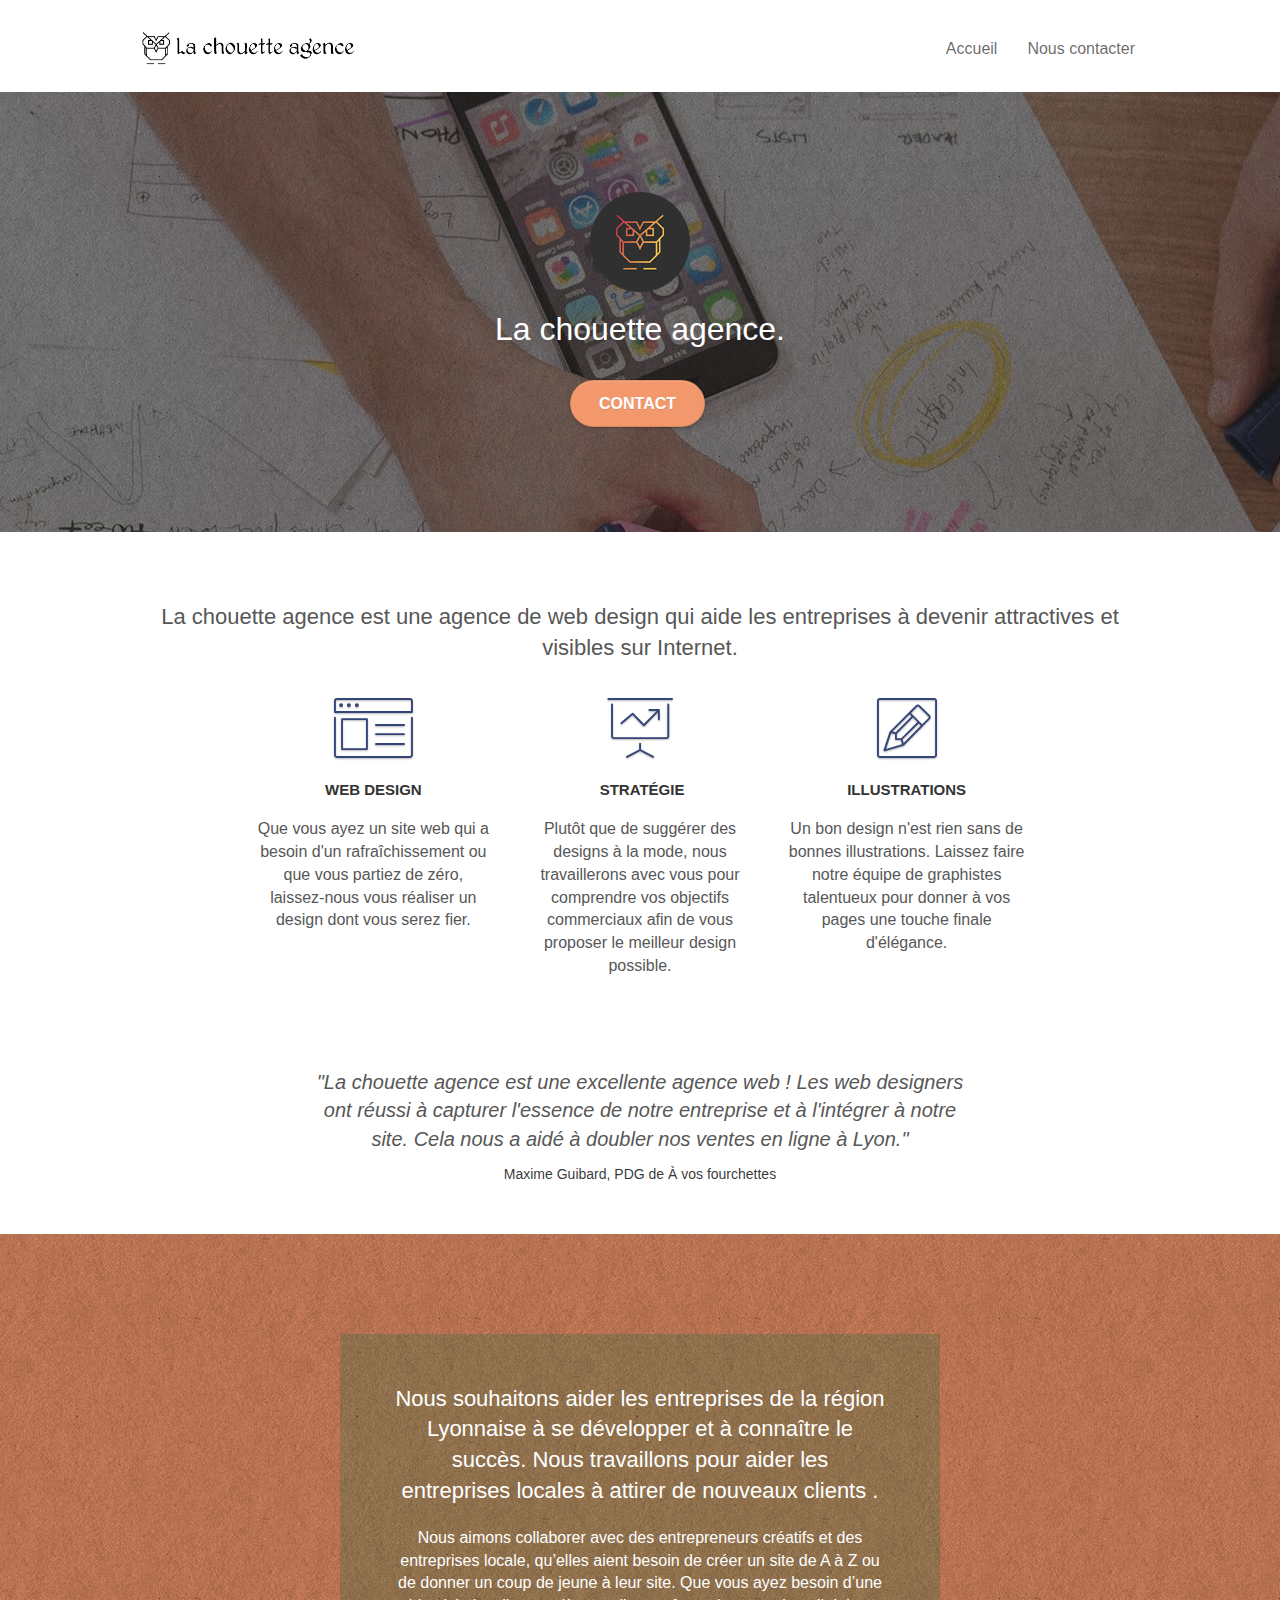
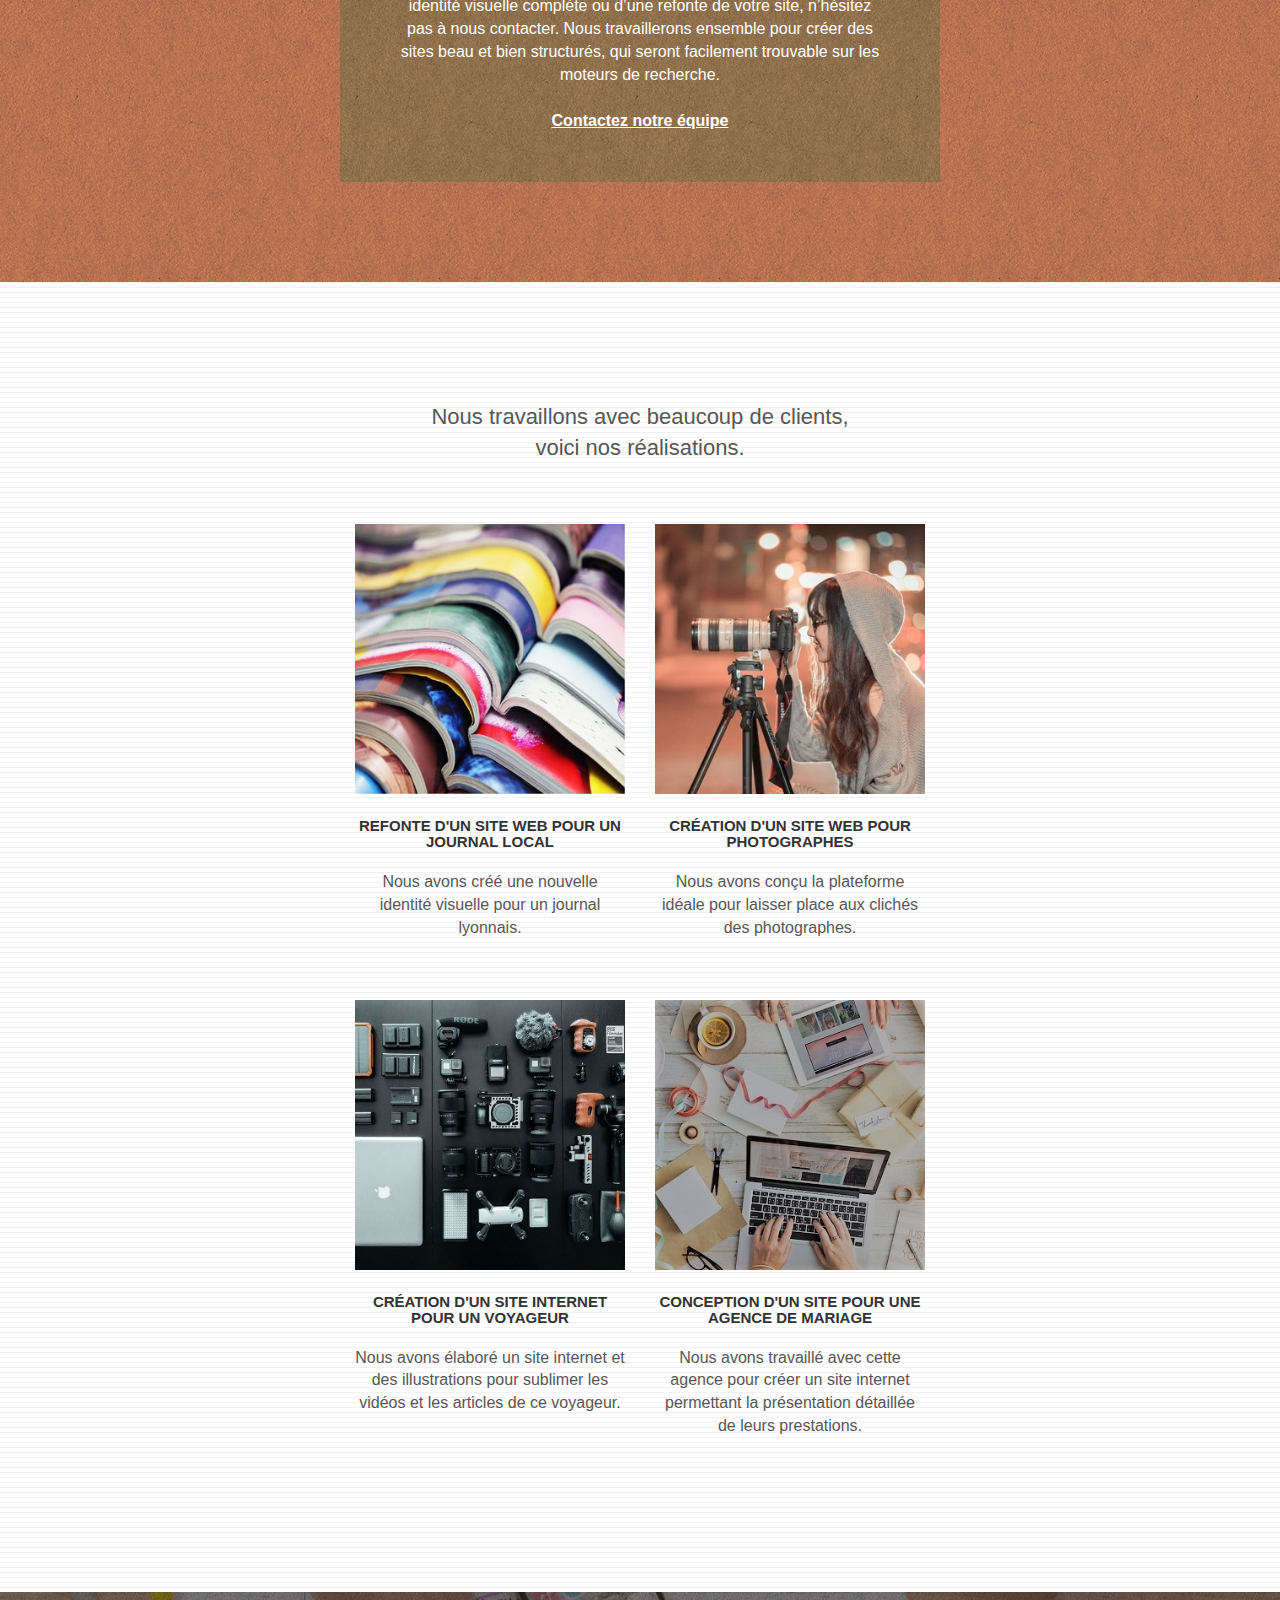
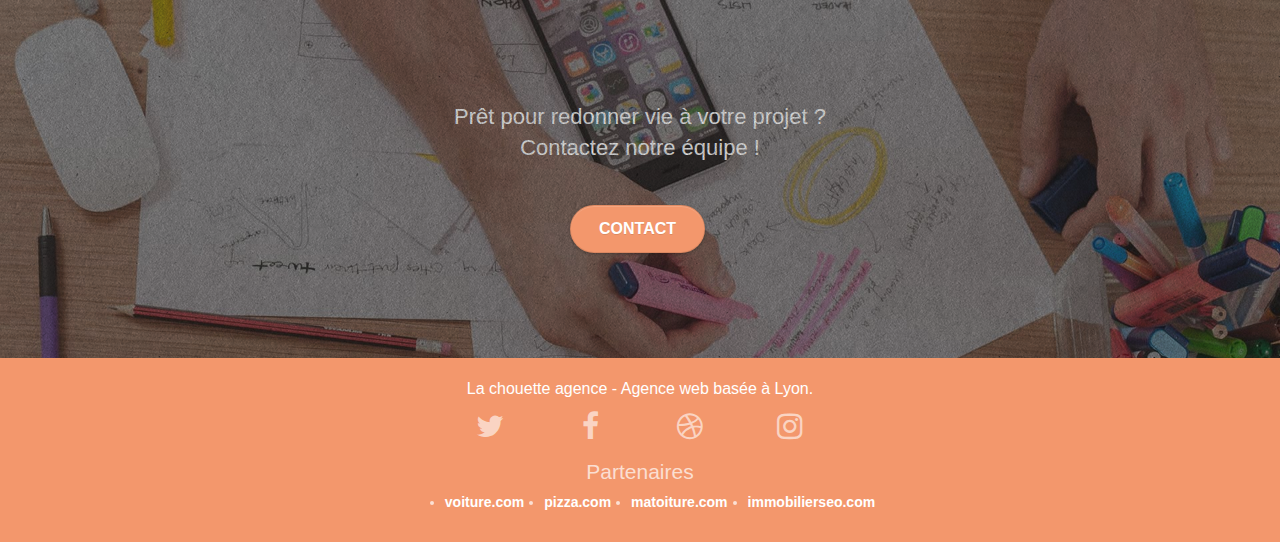
==== commit 0b8977ef: "Add files via upload" ====
--- a/index.html
+++ b/index.html
@@ -223,22 +223,22 @@
 						<div class="row row-no-gutters social">
 							<div class="col-sm-3">
 								<div class="text-center">
-									<a class="social" href="index.html"><span class="fa fa-twitter icon-md"></span></a>
-								</div>
-							</div>
-							<div class="col-sm-3">
-								<div class="text-center">
-									<a class="social" href="index.html"><span class="fa fa-facebook icon-md"></span></a>
-								</div>
-							</div>
-							<div class="col-sm-3">
-								<div class="text-center">
-									<a class="social" href="index.html"><span class="fa fa-dribbble icon-md"></span></a>
-								</div>
-							</div>
-							<div class="col-sm-3">
-								<div class="text-center">
-									<a class="social" href="index.html"><span class="fa fa-instagram icon-md"></span></a>
+									<a name="twitter" class="social" href="index.html"><span class="fa fa-twitter icon-md"></span></a>
+								</div>
+							</div>
+							<div class="col-sm-3">
+								<div class="text-center">
+									<a name="facebook" class="social" href="index.html"><span class="fa fa-facebook icon-md"></span></a>
+								</div>
+							</div>
+							<div class="col-sm-3">
+								<div class="text-center">
+									<a name="dribble" class="social" href="index.html"><span class="fa fa-dribbble icon-md"></span></a>
+								</div>
+							</div>
+							<div class="col-sm-3">
+								<div class="text-center">
+									<a name="instagram" class="social" href="index.html"><span class="fa fa-instagram icon-md"></span></a>
 								</div>
 							</div>
 						</div>
--- a/style.min.css
+++ b/style.min.css
@@ -1 +1 @@
-body{margin:0;padding:0;background:#FFF;overflow-x:hidden;-webkit-font-smoothing:antialiased;-moz-osx-font-smoothing:grayscale}.quote{font-size:20px;font-style:italic;font-weight:400}a,button{transition:all .3s ease-in-out;outline:none!important}a:hover{text-decoration:none;cursor:pointer}#page-loading-blocs-notifaction{position:fixed;top:0;bottom:0;width:100%;z-index:100000;background:#FFF url(img/pageload-spinner.gif) no-repeat center center}.bloc{width:100%;clear:both;background:50% 50% no-repeat;padding:0 50px;-webkit-background-size:cover;-moz-background-size:cover;-o-background-size:cover;background-size:cover;position:relative}.bloc .container{padding-left:0;padding-right:0}.bloc-lg{padding:100px 50px}.bloc-md{padding:50px}.bloc-sm{padding:20px 50px}.bg-center,.bg-l-edge,.bg-r-edge,.bg-t-edge,.bg-b-edge,.bg-tl-edge,.bg-bl-edge,.bg-tr-edge,.bg-br-edge,.bg-repeat{-webkit-background-size:auto!important;-moz-background-size:auto!important;-o-background-size:auto!important;background-size:auto!important}.bg-repeat{background:repeat}.bg-t-edge{background:top no-repeat}.bloc-bg-texture::before{content:"";background-size:2px 2px;position:absolute;top:0;bottom:0;left:0;right:0}.texture-paper::before{background:url(img/texture-paper.png);background-size:280px 280px}.b-parallax{background-attachment:fixed}.d-bloc{color:rgba(255,255,255,.7)}.d-bloc button:hover{color:rgba(255,255,255,.9)}.d-bloc .icon-round,.d-bloc .icon-square,.d-bloc .icon-rounded,.d-bloc .icon-semi-rounded-a,.d-bloc .icon-semi-rounded-b{border-color:rgba(255,255,255,.9)}.d-bloc .divider-h span{border-color:rgba(255,255,255,.2)}.d-bloc .a-btn,.d-bloc .navbar a,.d-bloc .navbar-brand,.d-bloc a .icon-sm,.d-bloc a .icon-md,.d-bloc a .icon-lg,.d-bloc a .icon-xl,.d-bloc h1 a,.d-bloc h2 a,.d-bloc h3 a,.d-bloc h4 a,.d-bloc h5 a,.d-bloc h6 a,.d-bloc p a{color:rgba(255,255,255,.6)}.d-bloc .a-btn:hover,.d-bloc .navbar a:hover,.d-bloc .navbar-brand:hover,.d-bloc a:hover .icon-sm,.d-bloc a:hover .icon-md,.d-bloc a:hover .icon-lg,.d-bloc a:hover .icon-xl,.d-bloc h1 a:hover,.d-bloc h2 a:hover,.d-bloc h3 a:hover,.d-bloc h4 a:hover,.d-bloc h5 a:hover,.d-bloc h6 a:hover,.d-bloc p a:hover{color:rgba(255,255,255,1)}.d-bloc .navbar-toggle .icon-bar{background:rgba(255,255,255,1)}.d-bloc .btn-wire,.d-bloc .btn-wire:hover{color:rgba(255,255,255,1);border-color:rgba(255,255,255,1)}.d-bloc .panel{color:rgba(0,0,0,.5)}.d-bloc .panel button:hover{color:rgba(0,0,0,.7)}.d-bloc .panel icon{border-color:rgba(0,0,0,.7)}.d-bloc .panel .divider-h span{border-color:rgba(0,0,0,.1)}.d-bloc .panel .a-btn{color:rgba(0,0,0,.6)}.d-bloc .panel .a-btn:hover{color:rgba(0,0,0,1)}.d-bloc .panel .btn-wire,.d-bloc .panel .btn-wire:hover{color:rgba(0,0,0,.7);border-color:rgba(0,0,0,.3)}.d-bloc .panel,.l-bloc{color:rgba(0,0,0,.8)}.d-bloc .panel button:hover,.l-bloc button:hover{color:rgba(0,0,0,.7)}.l-bloc .icon-round,.l-bloc .icon-square,.l-bloc .icon-rounded,.l-bloc .icon-semi-rounded-a,.l-bloc .icon-semi-rounded-b{border-color:rgba(0,0,0,.7)}.d-bloc .panel .divider-h span,.l-bloc .divider-h span{border-color:rgba(0,0,0,.1)}.d-bloc .panel .a-btn,.l-bloc .a-btn,.l-bloc .navbar a,.l-bloc .navbar-brand,.l-bloc a .icon-sm,.l-bloc a .icon-md,.l-bloc a .icon-lg,.l-bloc a .icon-xl,.l-bloc h1 a,.l-bloc h2 a,.l-bloc h3 a,.l-bloc h4 a,.l-bloc h5 a,.l-bloc h6 a,.l-bloc p a{color:rgba(0,0,0,.6)}.d-bloc .panel .a-btn:hover,.l-bloc .a-btn:hover,.l-bloc .navbar a:hover,.l-bloc .navbar-brand:hover,.l-bloc a:hover .icon-sm,.l-bloc a:hover .icon-md,.l-bloc a:hover .icon-lg,.l-bloc a:hover .icon-xl,.l-bloc h1 a:hover,.l-bloc h2 a:hover,.l-bloc h3 a:hover,.l-bloc h4 a:hover,.l-bloc h5 a:hover,.l-bloc h6 a:hover,.l-bloc p a:hover{color:rgba(0,0,0,1)}.l-bloc .navbar-toggle .icon-bar{color:rgba(0,0,0,.6)}.d-bloc .panel .btn-wire,.d-bloc .panel .btn-wire:hover,.l-bloc .btn-wire,.l-bloc .btn-wire:hover{color:rgba(0,0,0,.7);border-color:rgba(0,0,0,.3)}.voffset{margin-top:30px}.voffset-lg{margin-top:80px}.row-no-gutters{margin-right:0;margin-left:0}.row.row-no-gutters>[class^="col-"],.row.row-no-gutters>[class*=" col-"]{padding-right:0;padding-left:0}#bloc-1-hero h1{font-size:32px}.navbar{margin-bottom:0;z-index:1}.navbar-brand{height:auto;padding:3px 15px;font-size:25px;font-weight:400;font-weight:600;line-height:44px}.navbar-brand img{max-height:200px;margin:0 5px 0 0;display:inline}.navbar-brand img[src$=svg]{min-width:100px}.nav-center .navbar-brand img{margin:0}.navbar .nav{padding-top:2px;margin-right:-16px;float:right;z-index:1}.nav>li{float:left;margin-top:4px;font-size:16px}.navbar-nav .open .dropdown-menu>li>a{text-align:inherit}.nav>li a:hover,.nav>li a:focus{background:transparent}.navbar-toggle{margin:10px 10px 0 0;border:0}.navbar-toggle:hover{background:transparent!important}.navbar-toggle .icon-bar{background-color:rgba(0,0,0,.5);width:26px}.nav-invert .navbar .nav{float:left}.nav-invert .navbar-header,.nav-invert .navbar-brand{float:right;position:relative;z-index:2}@media (min-width:768px){.site-navigation{position:absolute;top:50%;right:20px;transform:translate(0,-50%);-webkit-transform:translateY(-50%)}.nav>li .dropdown-menu a,.nav>li .dropdown-menu a:hover{color:#484848}.nav-invert .site-navigation{left:0;right:0}.nav-center{text-align:center}.nav-center .navbar-header{width:100%}.nav-center .navbar-header,.nav-center .navbar-brand,.nav-center .nav>li{float:none;display:inline-block}.nav-center .site-navigation{position:relative;width:100%;right:0;margin-right:0;margin-top:20px}.nav-center.mini-nav .navbar-toggle{float:none;margin:10px auto 0}}.nav>li>.dropdown a{background:none!important;display:block;padding:14px 15px}nav .caret{margin:0 5px}.dropdown-menu .dropdown-menu{top:-8px;left:100%}.dropdown-menu .dropmenu-flow-right{top:100%;left:0;margin-left:-1px;border-top-left-radius:0;border-top-right-radius:0}.dropdown-menu .dropdown span{border:4px solid #000;border-top-color:transparent;border-right-color:transparent;border-bottom-color:transparent;margin:6px -5px 0 0!important;float:right}.mg-md{margin-top:10px;margin-bottom:20px}.mg-lg{margin-top:10px;margin-bottom:40px}.btn{margin:0 5px 5px 0}.btn.pull-right{margin:0 0 5px 5px}.btn-d,.btn-d:hover,.btn-d:focus{color:#FFF;background:rgba(0,0,0,.3)}button{outline:none!important}.btn-rd{border-radius:40px}.btn-clean{border:1px solid rgba(0,0,0,.08);border-bottom-color:rgba(0,0,0,.1);text-shadow:0 1px 0 rgba(0,0,1,.1);box-shadow:0 1px 3px rgba(0,0,1,.25),inset 0 1px 0 0 rgba(255,255,255,.15)}.icon-md{font-size:30px!important}.icon-lg{font-size:60px!important}.sm-shadow{text-shadow:0 1px 2px rgba(0,0,0,.3)}.panel-sq,.panel-sq .panel-heading,.panel-sq .panel-footer{border-radius:0}.panel-rd{border-radius:30px}.panel-rd .panel-heading{border-radius:29px 29px 0 0}.panel-rd .panel-footer{border-radius:0 0 29px 29px}.form-control{border-color:rgba(0,0,0,.1);box-shadow:none}.scrollToTop{width:40px;height:40px;position:fixed;bottom:20px;right:20px;opacity:0;z-index:500;transition:all .3s ease-in-out}.scrollToTop span{margin-top:6px}.showScrollTop{font-size:14px;opacity:1}a[data-lightbox]{position:relative;display:block;text-align:center}a[data-lightbox]:hover::before{content:"+";font-family:"HelveticaNeue-Light","Helvetica Neue Light","Helvetica Neue",Helvetica,Arial;font-size:32px;width:50px;height:50px;margin-left:-25px;border-radius:50%;background:rgba(0,0,0,.6);color:#FFF;font-weight:100;z-index:1;position:absolute;top:50%;transform:translateY(-50%);-webkit-transform:translateY(-50%)}a[data-lightbox]:hover img{opacity:.6;-webkit-animation-fill-mode:none;animation-fill-mode:none}#lightbox-modal{display:flex;align-items:center}#lightbox-modal .modal-dialog{width:90%;max-width:900px;margin:0 auto 0}#lightbox-modal .modal-dialog img{max-height:90vh;margin:0 auto}.lightbox-caption{padding:20px;color:#FFF;background:rgba(0,0,0,.5);position:absolute;left:15px;right:15px;bottom:5px}.close-lightbox{color:#FFF;font-size:30px;position:absolute;top:20px;right:20px;z-index:20;background:rgba(0,0,0,.5);border:none;line-height:30px;padding:0 9px 5px;opacity:.3}.close-lightbox:hover,.next-lightbox:hover,.prev-lightbox:hover{opacity:1;color:#FFF}.next-lightbox,.prev-lightbox{font-size:20px;color:rgba(255,255,255,.9);background:rgba(0,0,0,.5);transition:all .2s ease-in-out;position:absolute;top:45%;z-index:1;opacity:.4}.next-lightbox{padding:6px 8px 1px 13px;right:25px}.prev-lightbox{padding:6px 13px 1px 10px;left:25px}.snapshot-lb .modal-body{padding-bottom:45px}.snapshot-lb .lightbox-caption{padding:0;color:rgba(0,0,0,1);background:none}h1,h2,h3,h4,h5,h6,p,label,.btn,a{font-family:"helvetica";font-weight:400;color:#575757}.container{max-width:1000px}.hero-bloc-text{font-size:38px}.hero-bloc-text-sub{font-size:36px}.statement-bloc-text{line-height:26px;font-style:italic;font-size:20px;text-align:center;font-weight:lighter;max-width:520px;margin:auto auto auto auto}p{font-size:16px}.tight-width-whitespace{max-width:600px;margin:auto auto auto auto}.h1{font-size:20px;font-family:"Open Sans"}.cta-hero{margin-top:22px;color:#FFFFFF!important;text-transform:uppercase;padding:12px 28px 12px 28px;font-size:16px;font-weight:700}.social{max-width:400px;margin:auto auto auto auto}h2{font-size:22px;line-height:1.4em}h3{font-size:15px;text-transform:uppercase;font-weight:700;color:#333333!important}.med-width-whitespace{max-width:800px;margin:auto auto auto auto;box-shadow:0 0 0 #000}h1{color:#333333!important}h4{color:#333333!important}.icons{margin-bottom:14px;margin-top:24px}.white{color:#FFFFFF!important}.portfolio-thumb{margin-bottom:24px}.portfolio-row{margin-bottom:44px;margin-top:50px}.avatar{box-shadow:0 4px 9px rgba(0,0,0,.3)}.black-background{background-color:rgba(165,147,99,.7);padding:40px 40px 40px 40px}.bold-link{font-weight:900;text-decoration:underline!important}.bgc-white{background-color:#FFF}.bgc-dark-slate-blue{background-color:#364577}.bgc-atomic-tangerine{background-color:#F3976C}.tc-white{color:#FFF!important}.btn-atomic-tangerine{background:#F3976C;color:#FFFFFF!important}.btn-atomic-tangerine:hover{background:#c27956!important;color:#FFFFFF!important}.ltc-white{color:#FFFFFF!important}.ltc-white:hover{color:#cccccc!important}.ltc-atomic-tangerine{color:#F3976C!important}.ltc-atomic-tangerine:hover{color:#c27956!important}.icon-dark-slate-blue{color:#364577!important;border-color:#364577!important}.bg-dots-bg{background-image:url(img/dots-bg.png)}.bg-lines-h2-bg{background-image:url(img/lines-h2-bg.png)}.bg-banniere{background-image:url(img/la-chouette-agence-banniere.jpg)}.bg-presentation{background-image:url(img/image-de-presentation.jpg)}.partners-name{display:flex;justify-content:center;padding:15px 0 5px 0;font-size:1.5em}.partners-items{display:flex;justify-content:center;column-gap:20px}.partners-items a{color:#FFF;font-weight:700}.partners-items a:hover{text-decoration:underline}label{font-size:1.3em}.gmap{border:none;width:100%;height:400px}@media (max-width:1024px){.bloc{padding-left:20px;padding-right:20px}.bloc.full-width-bloc,.bloc-tile-2.full-width-bloc .container,.bloc-tile-3.full-width-bloc .container,.bloc-tile-4.full-width-bloc .container{padding-left:0;padding-right:0}}@media (max-width:992px) and (min-width:768px){.navbar .nav{max-width:80%}.nav-center.navbar .nav{max-width:100%}}@media only screen and (min-device-width:768px) and (max-device-width:1024px) and (orientation:landscape){.b-parallax{background-attachment:scroll}}@media only screen and (min-device-width:1024px) and (max-device-width:1366px) and (-webkit-min-device-pixel-ratio:1.5){.b-parallax{background-attachment:scroll}}@media (max-width:991px){.container{width:100%}.b-parallax{background-attachment:scroll}.page-container,#hero-bloc{overflow-x:hidden;position:relative}.bloc{padding-left:constant(safe-area-inset-left);padding-right:constant(safe-area-inset-right)}.bloc-group,.bloc-group .bloc{display:block;width:100%}.bloc-fill-screen .fill-bloc-top-edge,.bloc-fill-screen .fill-bloc-bottom-edge{padding:0 20px;padding-left:constant(safe-area-inset-left);padding-right:constant(safe-area-inset-right)}}@media (max-width:767px){.page-container{overflow-x:hidden;position:relative}h1,h2,h3,h4,h5,h6,p,#disqus_thread{padding-left:10px!important;padding-right:10px!important}.b-parallax{background-attachment:scroll}.navbar .nav{padding-top:0;border-top:1px solid rgba(0,0,0,.2);float:none!important}.navbar.row{margin-left:0;margin-right:0}.site-navigation{position:inherit;transform:none;-webkit-transform:none;-ms-transform:none}.nav>li{margin-top:0;border-bottom:1px solid rgba(0,0,0,.1);background:rgba(0,0,0,.05);text-align:left;padding-left:15px;width:100%}.nav>li:hover{background:rgba(0,0,0,.08)}.dropdown .dropdown a .caret{float:none;margin:5px 0 0 10px!important;border:4px solid #000;border-bottom-color:transparent;border-right-color:transparent;border-left-color:transparent}#hero-bloc .navbar .nav{background:rgba(0,0,0,.8)}#hero-bloc .navbar .nav a{color:rgba(255,255,255,.6)}.hero{padding:50px 0}.hero-nav{left:-1px;right:-1px}.navbar-collapse{padding:0;overflow-x:hidden;-webkit-box-shadow:none;box-shadow:none}.navbar-brand img{max-height:40px;width:auto}.nav-invert .navbar-header{float:none;width:100%}.nav-invert .navbar-toggle{float:left;margin-left:10px}.bloc{padding-left:0;padding-right:0}.bloc-xxl,.bloc-xl,.bloc-lg{padding:40px 0}.bloc-sm,.bloc-md{padding-left:0;padding-right:0}.bloc-tile-2 .container,.bloc-tile-3 .container,.bloc-tile-4 .container,.bloc-fill-screen .fill-bloc-top-edge,.bloc-fill-screen .fill-bloc-bottom-edge{padding-left:0;padding-right:0}.a-block{padding:0 10px}.btn-dwn{display:none}.voffset{margin-top:5px}.voffset-md{margin-top:20px}.voffset-lg{margin-top:30px}form{padding:5px}.close-lightbox{display:inline-block}.blocsapp-device-iphone5{background-size:216px 425px;padding-top:60px;width:216px;height:425px}.blocsapp-device-iphone5 img{width:180px;height:320px}}@media (max-width:400px){.bloc{padding-left:0;padding-right:0}}@media (max-width:767px){.bloc-mob-center-text{text-align:center}}+body{margin:0;padding:0;background:#FFF;overflow-x:hidden;-webkit-font-smoothing:antialiased;-moz-osx-font-smoothing:grayscale}.quote{font-size:20px;font-style:italic;font-weight:400}a,button{transition:all .3s ease-in-out;outline:none!important}a:hover{text-decoration:none;cursor:pointer}#page-loading-blocs-notifaction{position:fixed;top:0;bottom:0;width:100%;z-index:100000;background:#FFF url(img/pageload-spinner.gif) no-repeat center center}.bloc{width:100%;clear:both;background:50% 50% no-repeat;padding:0 50px;-webkit-background-size:cover;-moz-background-size:cover;-o-background-size:cover;background-size:cover;position:relative}.bloc .container{padding-left:0;padding-right:0}.bloc-lg{padding:100px 50px}.bloc-md{padding:50px}.bloc-sm{padding:20px 50px}.bg-center,.bg-l-edge,.bg-r-edge,.bg-t-edge,.bg-b-edge,.bg-tl-edge,.bg-bl-edge,.bg-tr-edge,.bg-br-edge,.bg-repeat{-webkit-background-size:auto!important;-moz-background-size:auto!important;-o-background-size:auto!important;background-size:auto!important}.bg-repeat{background:repeat}.bg-t-edge{background:top no-repeat}.bloc-bg-texture::before{content:"";background-size:2px 2px;position:absolute;top:0;bottom:0;left:0;right:0}.texture-paper::before{background:url(img/texture-paper.png);background-size:280px 280px}.b-parallax{background-attachment:fixed}.d-bloc{color:rgba(255,255,255,.7)}.d-bloc button:hover{color:rgba(255,255,255,.9)}.d-bloc .icon-round,.d-bloc .icon-square,.d-bloc .icon-rounded,.d-bloc .icon-semi-rounded-a,.d-bloc .icon-semi-rounded-b{border-color:rgba(255,255,255,.9)}.d-bloc .divider-h span{border-color:rgba(255,255,255,.2)}.d-bloc .a-btn,.d-bloc .navbar a,.d-bloc .navbar-brand,.d-bloc a .icon-sm,.d-bloc a .icon-md,.d-bloc a .icon-lg,.d-bloc a .icon-xl,.d-bloc h1 a,.d-bloc h2 a,.d-bloc h3 a,.d-bloc h4 a,.d-bloc h5 a,.d-bloc h6 a,.d-bloc p a{color:rgba(255,255,255,.6)}.d-bloc .a-btn:hover,.d-bloc .navbar a:hover,.d-bloc .navbar-brand:hover,.d-bloc a:hover .icon-sm,.d-bloc a:hover .icon-md,.d-bloc a:hover .icon-lg,.d-bloc a:hover .icon-xl,.d-bloc h1 a:hover,.d-bloc h2 a:hover,.d-bloc h3 a:hover,.d-bloc h4 a:hover,.d-bloc h5 a:hover,.d-bloc h6 a:hover,.d-bloc p a:hover{color:rgba(255,255,255,1)}.d-bloc .navbar-toggle .icon-bar{background:rgba(255,255,255,1)}.d-bloc .btn-wire,.d-bloc .btn-wire:hover{color:rgba(255,255,255,1);border-color:rgba(255,255,255,1)}.d-bloc .panel{color:rgba(0,0,0,.5)}.d-bloc .panel button:hover{color:rgba(0,0,0,.7)}.d-bloc .panel icon{border-color:rgba(0,0,0,.7)}.d-bloc .panel .divider-h span{border-color:rgba(0,0,0,.1)}.d-bloc .panel .a-btn{color:rgba(0,0,0,.6)}.d-bloc .panel .a-btn:hover{color:rgba(0,0,0,1)}.d-bloc .panel .btn-wire,.d-bloc .panel .btn-wire:hover{color:rgba(0,0,0,.7);border-color:rgba(0,0,0,.3)}.d-bloc .panel,.l-bloc{color:rgba(0,0,0,.8)}.d-bloc .panel button:hover,.l-bloc button:hover{color:rgba(0,0,0,.7)}.l-bloc .icon-round,.l-bloc .icon-square,.l-bloc .icon-rounded,.l-bloc .icon-semi-rounded-a,.l-bloc .icon-semi-rounded-b{border-color:rgba(0,0,0,.7)}.d-bloc .panel .divider-h span,.l-bloc .divider-h span{border-color:rgba(0,0,0,.1)}.d-bloc .panel .a-btn,.l-bloc .a-btn,.l-bloc .navbar a,.l-bloc .navbar-brand,.l-bloc a .icon-sm,.l-bloc a .icon-md,.l-bloc a .icon-lg,.l-bloc a .icon-xl,.l-bloc h1 a,.l-bloc h2 a,.l-bloc h3 a,.l-bloc h4 a,.l-bloc h5 a,.l-bloc h6 a,.l-bloc p a{color:rgba(0,0,0,.6)}.d-bloc .panel .a-btn:hover,.l-bloc .a-btn:hover,.l-bloc .navbar a:hover,.l-bloc .navbar-brand:hover,.l-bloc a:hover .icon-sm,.l-bloc a:hover .icon-md,.l-bloc a:hover .icon-lg,.l-bloc a:hover .icon-xl,.l-bloc h1 a:hover,.l-bloc h2 a:hover,.l-bloc h3 a:hover,.l-bloc h4 a:hover,.l-bloc h5 a:hover,.l-bloc h6 a:hover,.l-bloc p a:hover{color:rgba(0,0,0,1)}.l-bloc .navbar-toggle .icon-bar{color:rgba(0,0,0,.6)}.d-bloc .panel .btn-wire,.d-bloc .panel .btn-wire:hover,.l-bloc .btn-wire,.l-bloc .btn-wire:hover{color:rgba(0,0,0,.7);border-color:rgba(0,0,0,.3)}.voffset{margin-top:30px}.voffset-lg{margin-top:80px}.row-no-gutters{margin-right:0;margin-left:0}.row.row-no-gutters>[class^="col-"],.row.row-no-gutters>[class*=" col-"]{padding-right:0;padding-left:0}#bloc-1-hero h1{font-size:32px}.navbar{margin-bottom:0;z-index:1}.navbar-brand{height:auto;padding:3px 15px;font-size:25px;font-weight:400;font-weight:600;line-height:44px}.navbar-brand img{max-height:200px;margin:0 5px 0 0;display:inline}.navbar-brand img[src$=svg]{min-width:100px}.nav-center .navbar-brand img{margin:0}.navbar .nav{padding-top:2px;margin-right:-16px;float:right;z-index:1}.nav>li{float:left;margin-top:4px;font-size:16px}.navbar-nav .open .dropdown-menu>li>a{text-align:inherit}.nav>li a:hover,.nav>li a:focus{background:transparent}.navbar-toggle{margin:10px 10px 0 0;border:0}.navbar-toggle:hover{background:transparent!important}.navbar-toggle .icon-bar{background-color:rgba(0,0,0,.5);width:26px}.nav-invert .navbar .nav{float:left}.nav-invert .navbar-header,.nav-invert .navbar-brand{float:right;position:relative;z-index:2}@media (min-width:768px){.site-navigation{position:absolute;top:50%;right:20px;transform:translate(0,-50%);-webkit-transform:translateY(-50%)}.nav>li .dropdown-menu a,.nav>li .dropdown-menu a:hover{color:#484848}.nav-invert .site-navigation{left:0;right:0}.nav-center{text-align:center}.nav-center .navbar-header{width:100%}.nav-center .navbar-header,.nav-center .navbar-brand,.nav-center .nav>li{float:none;display:inline-block}.nav-center .site-navigation{position:relative;width:100%;right:0;margin-right:0;margin-top:20px}.nav-center.mini-nav .navbar-toggle{float:none;margin:10px auto 0}}.nav>li>.dropdown a{background:none!important;display:block;padding:14px 15px}nav .caret{margin:0 5px}.dropdown-menu .dropdown-menu{top:-8px;left:100%}.dropdown-menu .dropmenu-flow-right{top:100%;left:0;margin-left:-1px;border-top-left-radius:0;border-top-right-radius:0}.dropdown-menu .dropdown span{border:4px solid #000;border-top-color:transparent;border-right-color:transparent;border-bottom-color:transparent;margin:6px -5px 0 0!important;float:right}.mg-md{margin-top:10px;margin-bottom:20px}.mg-lg{margin-top:10px;margin-bottom:40px}.btn{margin:0 5px 5px 0}.btn.pull-right{margin:0 0 5px 5px}.btn-d,.btn-d:hover,.btn-d:focus{color:#FFF;background:rgba(0,0,0,.3)}button{outline:none!important}.btn-rd{border-radius:40px}.btn-clean{border:1px solid rgba(0,0,0,.08);border-bottom-color:rgba(0,0,0,.1);text-shadow:0 1px 0 rgba(0,0,1,.1);box-shadow:0 1px 3px rgba(0,0,1,.25),inset 0 1px 0 0 rgba(255,255,255,.15)}.icon-md{font-size:30px!important}.icon-lg{font-size:60px!important}.sm-shadow{text-shadow:0 1px 2px rgba(0,0,0,.3)}.panel-sq,.panel-sq .panel-heading,.panel-sq .panel-footer{border-radius:0}.panel-rd{border-radius:30px}.panel-rd .panel-heading{border-radius:29px 29px 0 0}.panel-rd .panel-footer{border-radius:0 0 29px 29px}.form-control{border-color:rgba(0,0,0,.1);box-shadow:none}.scrollToTop{width:40px;height:40px;position:fixed;bottom:20px;right:20px;opacity:0;z-index:500;transition:all .3s ease-in-out}.scrollToTop span{margin-top:6px}.showScrollTop{font-size:14px;opacity:1}a[data-lightbox]{position:relative;display:block;text-align:center}a[data-lightbox]:hover::before{content:"+";font-family:"HelveticaNeue-Light","Helvetica Neue Light","Helvetica Neue",Helvetica,Arial;font-size:32px;width:50px;height:50px;margin-left:-25px;border-radius:50%;background:rgba(0,0,0,.6);color:#FFF;font-weight:100;z-index:1;position:absolute;top:50%;transform:translateY(-50%);-webkit-transform:translateY(-50%)}a[data-lightbox]:hover img{opacity:.6;-webkit-animation-fill-mode:none;animation-fill-mode:none}#lightbox-modal{display:flex;align-items:center}#lightbox-modal .modal-dialog{width:90%;max-width:900px;margin:0 auto 0}#lightbox-modal .modal-dialog img{max-height:90vh;margin:0 auto}.lightbox-caption{padding:20px;color:#FFF;background:rgba(0,0,0,.5);position:absolute;left:15px;right:15px;bottom:5px}.close-lightbox{color:#FFF;font-size:30px;position:absolute;top:20px;right:20px;z-index:20;background:rgba(0,0,0,.5);border:none;line-height:30px;padding:0 9px 5px;opacity:.3}.close-lightbox:hover,.next-lightbox:hover,.prev-lightbox:hover{opacity:1;color:#FFF}.next-lightbox,.prev-lightbox{font-size:20px;color:rgba(255,255,255,.9);background:rgba(0,0,0,.5);transition:all .2s ease-in-out;position:absolute;top:45%;z-index:1;opacity:.4}.next-lightbox{padding:6px 8px 1px 13px;right:25px}.prev-lightbox{padding:6px 13px 1px 10px;left:25px}.snapshot-lb .modal-body{padding-bottom:45px}.snapshot-lb .lightbox-caption{padding:0;color:rgba(0,0,0,1);background:none}h1,h2,h3,h4,h5,h6,p,label,.btn,a{font-family:"helvetica";font-weight:400;color:#575757}.container{max-width:1000px}.hero-bloc-text{font-size:38px}.hero-bloc-text-sub{font-size:36px}.statement-bloc-text{line-height:26px;font-style:italic;font-size:20px;text-align:center;font-weight:lighter;max-width:520px;margin:auto auto auto auto}p{font-size:16px}.tight-width-whitespace{max-width:600px;margin:auto auto auto auto}.h1{font-size:20px;font-family:"Open Sans"}.cta-hero{margin-top:22px;color:#FFFFFF!important;text-transform:uppercase;padding:12px 28px 12px 28px;font-size:16px;font-weight:700}.social{max-width:400px;margin:auto auto auto auto}h2{font-size:22px;line-height:1.4em}h3{font-size:15px;text-transform:uppercase;font-weight:700;color:#333333!important}.med-width-whitespace{max-width:800px;margin:auto auto auto auto;box-shadow:0 0 0 #000}h1{color:#333333!important}h4{color:#333333!important}.icons{margin-bottom:14px;margin-top:24px}.white{color:#FFFFFF!important}.portfolio-thumb{margin-bottom:24px}.portfolio-row{margin-bottom:44px;margin-top:50px}.avatar{box-shadow:0 4px 9px rgba(0,0,0,.3)}.black-background{background-color:rgba(165,147,99,.7);padding:40px 40px 40px 40px}.bold-link{font-weight:900;text-decoration:underline!important}.bgc-white{background-color:#FFF}.bgc-atomic-tangerine{background-color:#F3976C}.tc-white{color:#FFF!important}.btn-atomic-tangerine{background:#F3976C;color:#FFFFFF!important}.btn-atomic-tangerine:hover{background:#c27956!important;color:#FFFFFF!important}.ltc-white{color:#FFFFFF!important}.ltc-white:hover{color:#cccccc!important}.ltc-atomic-tangerine{color:#F3976C!important}.ltc-atomic-tangerine:hover{color:#c27956!important}.icon-dark-slate-blue{color:#364577!important;border-color:#364577!important}.bg-dots-bg{background-image:url(img/dots-bg.png)}.bg-lines-h2-bg{background-image:url(img/lines-h2-bg.png)}.bg-banniere{background-image:url(img/la-chouette-agence-banniere.jpg)}.bg-presentation{background-image:url(img/image-de-presentation.jpg)}.partners-name{display:flex;justify-content:center;padding:15px 0 5px 0;font-size:1.5em}.partners-items{display:flex;justify-content:center;column-gap:20px}.partners-items a{color:#FFF;font-weight:700}.partners-items a:hover{text-decoration:underline}label{font-size:1.3em}.gmap{border:none;width:100%;height:400px}@media (max-width:1024px){.bloc{padding-left:20px;padding-right:20px}.bloc.full-width-bloc,.bloc-tile-2.full-width-bloc .container,.bloc-tile-3.full-width-bloc .container,.bloc-tile-4.full-width-bloc .container{padding-left:0;padding-right:0}}@media (max-width:992px) and (min-width:768px){.navbar .nav{max-width:80%}.nav-center.navbar .nav{max-width:100%}}@media only screen and (min-device-width:768px) and (max-device-width:1024px) and (orientation:landscape){.b-parallax{background-attachment:scroll}}@media only screen and (min-device-width:1024px) and (max-device-width:1366px) and (-webkit-min-device-pixel-ratio:1.5){.b-parallax{background-attachment:scroll}}@media (max-width:991px){.container{width:100%}.b-parallax{background-attachment:scroll}.page-container,#hero-bloc{overflow-x:hidden;position:relative}.bloc{padding-left:constant(safe-area-inset-left);padding-right:constant(safe-area-inset-right)}.bloc-group,.bloc-group .bloc{display:block;width:100%}.bloc-fill-screen .fill-bloc-top-edge,.bloc-fill-screen .fill-bloc-bottom-edge{padding:0 20px;padding-left:constant(safe-area-inset-left);padding-right:constant(safe-area-inset-right)}}@media (max-width:767px){.page-container{overflow-x:hidden;position:relative}h1,h2,h3,h4,h5,h6,p,#disqus_thread{padding-left:10px!important;padding-right:10px!important}.b-parallax{background-attachment:scroll}.navbar .nav{padding-top:0;border-top:1px solid rgba(0,0,0,.2);float:none!important}.navbar.row{margin-left:0;margin-right:0}.site-navigation{position:inherit;transform:none;-webkit-transform:none;-ms-transform:none}.nav>li{margin-top:0;border-bottom:1px solid rgba(0,0,0,.1);background:rgba(0,0,0,.05);text-align:left;padding-left:15px;width:100%}.nav>li:hover{background:rgba(0,0,0,.08)}.dropdown .dropdown a .caret{float:none;margin:5px 0 0 10px!important;border:4px solid #000;border-bottom-color:transparent;border-right-color:transparent;border-left-color:transparent}#hero-bloc .navbar .nav{background:rgba(0,0,0,.8)}#hero-bloc .navbar .nav a{color:rgba(255,255,255,.6)}.hero{padding:50px 0}.hero-nav{left:-1px;right:-1px}.navbar-collapse{padding:0;overflow-x:hidden;-webkit-box-shadow:none;box-shadow:none}.navbar-brand img{max-height:40px;width:auto}.nav-invert .navbar-header{float:none;width:100%}.nav-invert .navbar-toggle{float:left;margin-left:10px}.bloc{padding-left:0;padding-right:0}.bloc-xxl,.bloc-xl,.bloc-lg{padding:40px 0}.bloc-sm,.bloc-md{padding-left:0;padding-right:0}.bloc-tile-2 .container,.bloc-tile-3 .container,.bloc-tile-4 .container,.bloc-fill-screen .fill-bloc-top-edge,.bloc-fill-screen .fill-bloc-bottom-edge{padding-left:0;padding-right:0}.a-block{padding:0 10px}.btn-dwn{display:none}.voffset{margin-top:5px}.voffset-md{margin-top:20px}.voffset-lg{margin-top:30px}form{padding:5px}.close-lightbox{display:inline-block}.blocsapp-device-iphone5{background-size:216px 425px;padding-top:60px;width:216px;height:425px}.blocsapp-device-iphone5 img{width:180px;height:320px}}@media (max-width:400px){.bloc{padding-left:0;padding-right:0}}@media (max-width:767px){.bloc-mob-center-text{text-align:center}}